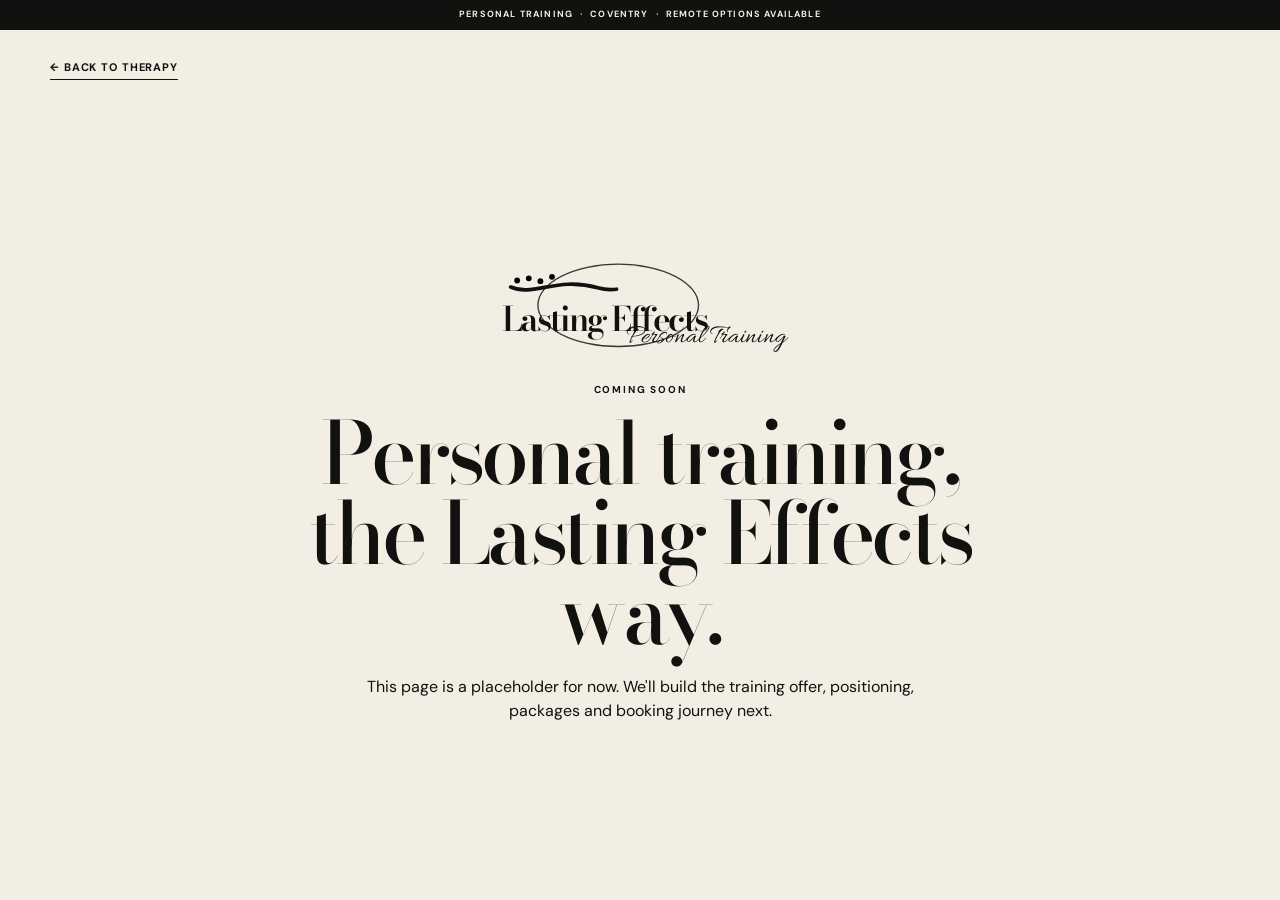
==== personal-training.html @ 74ed8ec4 "Add files via upload" ====
<!doctype html>
<html lang="en">
<head>
  <meta charset="utf-8">
  <meta name="viewport" content="width=device-width, initial-scale=1">
  <title>Lasting Effects Personal Training</title>
  <link rel="preconnect" href="https://fonts.googleapis.com">
  <link rel="preconnect" href="https://fonts.gstatic.com" crossorigin>
  <link href="https://fonts.googleapis.com/css2?family=Allura&family=Bodoni+Moda:opsz,wght@6..96,400;6..96,500;6..96,600;6..96,700&family=DM+Sans:wght@400;500;600;700&display=swap" rel="stylesheet">
  <link rel="stylesheet" href="styles.css">
</head>
<body class="pt-page">
  <div class="utility-bar">PERSONAL TRAINING <b>·</b> COVENTRY <b>·</b> REMOTE OPTIONS AVAILABLE</div>
  <header class="pt-nav section-shell">
    <a href="index.html" class="simple-link">← Back to Therapy</a>
  </header>

  <main class="pt-placeholder">
    <div class="pt-logo-wrap">
      <div class="logo logo-dark pt-logo">
        <span class="signature-circle" aria-hidden="true"></span>
        <svg class="signature-graphic" viewBox="0 0 160 50" aria-hidden="true">
          <circle cx="17" cy="15" r="4"/><circle cx="33" cy="12" r="4"/><circle cx="49" cy="16" r="4"/><circle cx="65" cy="10" r="4"/>
          <path d="M8 24 C40 38, 71 9, 128 25 C138 28, 147 28, 154 27" fill="none" stroke="currentColor" stroke-width="5" stroke-linecap="round"/>
        </svg>
        <span class="logo-main">Lasting Effects</span>
        <span class="logo-script">Personal Training</span>
      </div>
      <p class="kicker">COMING SOON</p>
      <h1>Personal training,<br>the Lasting Effects way.</h1>
      <p>This page is a placeholder for now. We'll build the training offer, positioning, packages and booking journey next.</p>
    </div>
  </main>
</body>
</html>
---- styles.css ----
:root{--cream:#f3eee4;--sage:#98afa2;--sage2:#728a7c;--ink:#11110f;--line:rgba(17,17,15,.18);--max:1180px}
*{box-sizing:border-box}html{scroll-behavior:smooth}body{margin:0;background:var(--cream);color:var(--ink);font-family:"DM Sans",Arial,sans-serif;line-height:1.5}a{color:inherit;text-decoration:none}button{font:inherit}.section-shell{width:min(var(--max),calc(100% - 44px));margin:auto}.kicker{margin:0 0 12px;font-size:10px;letter-spacing:.18em;font-weight:700}.cream-text{color:var(--cream)}h1,h2,h3{font-family:"Bodoni Moda",Georgia,serif;font-weight:500;letter-spacing:-.045em}.simple-link{display:inline-flex;gap:10px;align-items:center;font-size:11px;font-weight:700;letter-spacing:.08em;text-transform:uppercase;border-bottom:1px solid currentColor;padding-bottom:3px}.btn{display:inline-flex;align-items:center;justify-content:center;min-height:44px;padding:0 20px;font-size:10px;font-weight:700;letter-spacing:.08em;text-transform:uppercase}.btn-dark{background:var(--ink);color:var(--cream)}
.utility-bar{min-height:30px;background:var(--ink);color:var(--cream);display:flex;align-items:center;justify-content:center;gap:7px;padding:7px 16px;text-align:center;font-size:9px;font-weight:700;letter-spacing:.13em}
.nav-wrap{position:sticky;top:0;z-index:40;transition:.25s}.site-nav{width:min(var(--max),calc(100% - 44px));min-height:82px;margin:auto;background:var(--cream);display:grid;grid-template-columns:220px 1fr auto;align-items:center;gap:24px;transition:.25s}.nav-wrap.scrolled{padding:8px 0}.nav-wrap.scrolled .site-nav{width:min(970px,calc(100% - 22px));min-height:62px;padding:0 16px;border-radius:12px;box-shadow:0 12px 34px rgba(0,0,0,.12)}.desktop-links{display:flex;justify-content:center;gap:19px;font-size:10px}.desktop-links a{white-space:nowrap}.nav-cta{background:var(--ink);color:var(--cream);padding:10px 16px;font-size:9px;font-weight:700;letter-spacing:.12em;text-transform:uppercase}.menu-btn,.mobile-nav{display:none}
.logo{position:relative;width:205px;height:68px;display:block;color:var(--ink);isolation:isolate}.signature-circle{position:absolute;left:26px;top:1px;width:120px;height:62px;border:1.3px solid currentColor;border-radius:50%;z-index:-1;opacity:.82}.signature-graphic{position:absolute;left:2px;top:4px;width:86px;height:30px}.logo-main{position:absolute;left:0;top:24px;white-space:nowrap;font-family:"Bodoni Moda",Georgia,serif;font-size:25px;font-weight:600;letter-spacing:-.06em}.logo-script{position:absolute;left:118px;top:45px;white-space:nowrap;font-family:"Amsterdam Four","Allura",cursive;font-size:23px;line-height:1}.logo-light{color:var(--cream)}
.hero{display:grid;grid-template-columns:.84fr 1.16fr;min-height:500px}.hero-copy{display:flex;flex-direction:column;justify-content:center;padding:50px 48px 50px 0}.hero h1{font-size:clamp(58px,6.3vw,94px);line-height:.86;margin:0}.hero h1 em{font-family:"Amsterdam Four","Allura",cursive;font-weight:400;letter-spacing:0;color:var(--sage2)}.lede{max-width:420px;margin:24px 0 0;font-size:15px}.hero-actions{display:flex;gap:22px;align-items:center;flex-wrap:wrap;margin-top:30px}.ombre-photo{background-repeat:no-repeat;background-size:cover;position:relative}.hero-photo{background-image:linear-gradient(90deg,var(--cream) 0%,rgba(243,238,228,.9) 8%,rgba(243,238,228,.25) 28%,rgba(243,238,228,0) 48%),url("megan-clinic.jpg");background-position:center 18%}
.sorting-section{background:var(--sage);padding:54px 0}.sorting-layout{display:grid;grid-template-columns:.72fr 1.28fr;gap:54px}.sorting-intro h2{font-size:52px;line-height:.94;margin:0}.sorting-help{max-width:330px;margin:22px 0 0;font-size:14px}.sorting-grid{display:grid;grid-template-columns:1fr 1fr;border:1px solid var(--ink)}.sorting-card{background:var(--cream);min-height:185px;padding:22px;display:grid;grid-template-columns:1fr auto;grid-template-rows:auto 1fr auto;border-right:1px solid var(--ink);border-bottom:1px solid var(--ink)}.sorting-card:nth-child(2n){border-right:0}.sorting-card:nth-child(n+3){border-bottom:0}.sorting-card:hover{background:#fff9ef}.sort-num{font-size:9px;color:#6c6d66}.sorting-card h3{grid-column:1/-1;margin:18px 0 10px;font-size:26px;line-height:1}.sorting-card p{margin:0;font-size:8px;font-weight:700;letter-spacing:.1em;text-transform:uppercase}.sort-arrow{align-self:end}
.approach-section{padding:72px 0}.approach-layout{display:grid;grid-template-columns:1fr 1fr;gap:70px;align-items:center}.approach-mark{position:relative;min-height:280px;display:grid;place-items:center}.approach-circle{position:absolute;width:278px;height:278px;border:2px solid var(--sage);border-radius:50%}.approach-mark>div{position:relative;background:var(--cream);padding:12px 6px;text-align:center}.approach-mark h2{font-size:47px;line-height:.95;margin:0}.approach-lede{margin:0;max-width:560px;font-family:"Bodoni Moda",Georgia,serif;font-size:28px;line-height:1.18}.approach-underline{width:255px;color:var(--sage2);margin:8px 0 15px}.approach-points{display:flex;gap:12px 22px;flex-wrap:wrap;font-size:12px}.approach-points span:before{content:"•";margin-right:8px;color:var(--sage2)}
.treatments-section{padding:68px 0;background:#f8f4ec}.treatments-main{display:grid;grid-template-columns:1fr 1fr;gap:55px}.offer-photo{min-height:490px;background-image:linear-gradient(90deg,rgba(248,244,236,0) 55%,rgba(248,244,236,.35) 72%,rgba(248,244,236,.92) 94%,#f8f4ec 100%),url("clinic.jpg");background-position:center}.offer-list h2{font-size:50px;line-height:1;margin:0 0 25px}.accordion{border-top:1px solid var(--ink)}.acc-item{border-bottom:1px solid var(--line)}.acc-item button{width:100%;border:0;background:none;padding:12px 0;display:flex;justify-content:space-between;cursor:pointer;font-size:10px;font-weight:700;letter-spacing:.07em;text-transform:uppercase}.acc-panel{display:none;padding:0 24px 13px 0;color:#565850;font-size:13px}.acc-panel p{margin:0}.acc-item.open .acc-panel{display:block}.acc-item.open button span{transform:rotate(45deg)}.treatment-help{display:flex;align-items:baseline;gap:20px;flex-wrap:wrap;margin-top:26px;padding-top:23px;border-top:1px solid var(--line)}.treatment-help h3{font-size:29px;margin:0}.treatment-help p{font-size:13px;margin:0}.whatsapp-link{margin-left:auto;display:flex;align-items:center;gap:8px;font-size:10px;font-weight:700;letter-spacing:.08em;text-transform:uppercase}.wa-icon{width:22px;height:22px;border:1px solid var(--ink);border-radius:50%;display:grid;place-items:center}
.about-section{padding:68px 0}.about-layout{display:grid;grid-template-columns:.76fr 1.24fr .72fr;gap:38px;align-items:center}.about-copy h2{font-size:54px;line-height:.95;margin:0 0 17px}.about-copy p{max-width:290px;font-size:13px}.about-photo-wrap{position:relative;min-height:430px;display:flex;justify-content:center;align-items:flex-end}.about-photo{width:64%;height:410px;background:url("megan-about.jpg") center/cover no-repeat}.script-note{position:absolute;font-family:"Amsterdam Four","Allura",cursive;font-size:26px;line-height:1}.note-a{left:2%;top:17%}.note-b{left:0;top:53%}.note-c{right:0;top:25%}.note-d{right:-3%;bottom:11%;text-align:center}.credentials{display:grid;gap:25px}.credentials div{padding-bottom:16px;border-bottom:1px solid var(--line)}.credentials strong{display:block;font-size:10px;letter-spacing:.08em;text-transform:uppercase}.credentials span{display:block;margin-top:4px;font-family:"Bodoni Moda",Georgia,serif;font-size:16px}
.reviews-section{background:var(--ink);color:var(--cream);padding:68px 0}.reviews-head{display:flex;justify-content:space-between;align-items:flex-end;gap:30px;margin-bottom:36px}.reviews-head h2{font-size:54px;line-height:.94;margin:0}.review-arrows{display:flex;gap:10px}.review-arrows button{width:45px;height:45px;border:1px solid rgba(243,238,228,.45);background:none;color:var(--cream);cursor:pointer}.review-arrows button:hover{background:var(--cream);color:var(--ink)}.review-window{overflow:hidden}.review-track{display:flex;transition:transform .35s}.review-track blockquote{flex:0 0 33.333%;margin:0;padding:0 38px 0 0;min-height:150px;border-right:1px solid rgba(243,238,228,.2)}.review-track blockquote+blockquote{padding-left:38px}.stars{font-size:10px;letter-spacing:.16em;margin-bottom:18px}.review-track p{margin:0;font-family:"Bodoni Moda",Georgia,serif;font-size:22px;line-height:1.27}
.booking-section{background:var(--sage);padding:62px 0}.booking-layout{display:grid;grid-template-columns:.85fr 1.15fr;gap:68px;align-items:center}.booking-copy h2{font-size:51px;line-height:.95;margin:0 0 15px}.booking-copy>p:last-child{max-width:410px;font-size:14px}.booking-options{display:grid;gap:12px}.booking-primary,.booking-secondary{display:flex;align-items:center;justify-content:space-between;padding:17px 19px;border:1px solid var(--ink);font-size:10px;font-weight:700;letter-spacing:.08em}.booking-primary{background:var(--ink);color:var(--cream)}.booking-secondary small{margin-left:auto;margin-right:12px;font-size:10px;font-weight:500;letter-spacing:0}.booking-question{display:flex;gap:8px;align-items:center;flex-wrap:wrap;padding-top:6px;font-size:12px}.booking-question a{text-decoration:underline;text-underline-offset:3px}
.trusted-section{padding:43px 0 52px;background:#f8f4ec}.trusted-logos{display:grid;grid-template-columns:repeat(5,1fr);gap:14px;margin-top:18px}.trusted-logos div{height:82px;border:1px solid var(--line);display:grid;place-items:center;text-align:center;color:#777970;font-size:9px;font-weight:700;letter-spacing:.12em}
.site-footer{background:var(--ink);color:var(--cream);padding:37px 0}.footer-grid{display:grid;grid-template-columns:1.25fr repeat(3,1fr);gap:38px}.footer-grid>div{display:grid;gap:5px}.footer-grid a,.footer-grid span{font-size:11px;color:#dedad0}.footer-label{margin:0 0 5px!important;color:var(--cream)!important;font-size:8px!important;font-weight:700;letter-spacing:.16em}
.pt-nav{padding:24px 0}.pt-placeholder{min-height:calc(100vh - 110px);display:grid;place-items:center;padding:50px 22px}.pt-logo-wrap{max-width:760px;text-align:center}.pt-logo{margin:0 auto 40px;transform:scale(1.35)}.pt-logo-wrap h1{font-size:clamp(48px,7vw,86px);line-height:.93;margin:16px 0 22px}.pt-logo-wrap>p:last-child{max-width:590px;margin:auto}.pt-logo .logo-script{left:92px;top:46px;font-size:20px}
@media(max-width:980px){.desktop-links{display:none}.site-nav{grid-template-columns:1fr auto auto}.menu-btn{display:grid;gap:6px;border:0;background:none;padding:10px;cursor:pointer}.menu-btn span{width:22px;height:1px;background:var(--ink)}.mobile-nav.open{display:grid;background:var(--cream);padding:18px 24px 25px;gap:14px;border-top:1px solid var(--line);box-shadow:0 12px 25px rgba(0,0,0,.08)}.mobile-nav a{font-size:13px}.hero{grid-template-columns:1fr}.hero-photo{order:-1;min-height:380px;background-image:linear-gradient(0deg,var(--cream) 0%,rgba(243,238,228,.86) 8%,rgba(243,238,228,0) 30%),url("megan-clinic.jpg")}.hero-copy{padding:38px 0 44px}.sorting-layout{grid-template-columns:1fr;gap:30px}.approach-layout{grid-template-columns:.8fr 1.2fr;gap:34px}.treatments-main{gap:28px}.about-layout{grid-template-columns:.8fr 1.2fr}.credentials{grid-column:1/-1;grid-template-columns:repeat(3,1fr)}.review-track blockquote{flex-basis:50%}.booking-layout{gap:34px}.footer-grid{grid-template-columns:1.2fr 1fr 1fr}.footer-grid>div:last-child{grid-column:2}}
@media(max-width:680px){.section-shell,.site-nav{width:calc(100% - 28px)}.utility-bar{font-size:7px;line-height:1.35;min-height:34px}.nav-wrap.scrolled{padding:6px 0}.nav-wrap.scrolled .site-nav{width:calc(100% - 16px);border-radius:8px}.site-nav{min-height:68px;grid-template-columns:1fr auto}.nav-cta{display:none}.logo{width:175px;height:58px}.signature-circle{left:20px;width:102px;height:52px}.signature-graphic{width:74px}.logo-main{top:21px;font-size:21px}.logo-script{left:100px;top:39px;font-size:20px}.hero-photo{min-height:300px}.hero h1{font-size:54px}.lede{font-size:13px}.hero-actions{align-items:flex-start;flex-direction:column}.hero-actions .btn{width:100%}.sorting-section{padding:40px 0}.sorting-intro h2{font-size:42px}.sorting-grid{grid-template-columns:1fr 1fr}.sorting-card{min-height:165px;padding:16px}.sorting-card h3{font-size:21px}.approach-section{padding:50px 0}.approach-layout{grid-template-columns:1fr;gap:26px}.approach-mark{min-height:240px}.approach-circle{width:240px;height:240px}.approach-mark h2{font-size:39px}.approach-lede{font-size:23px}.treatments-section{padding:50px 0}.treatments-main{grid-template-columns:1fr}.offer-photo{min-height:310px;background-image:linear-gradient(0deg,#f8f4ec 0%,rgba(248,244,236,.88) 7%,rgba(248,244,236,0) 30%),url("clinic.jpg")}.offer-list h2{font-size:42px}.treatment-help{display:block}.treatment-help p{margin:8px 0 15px}.whatsapp-link{margin:0}.about-section{padding:50px 0}.about-layout{grid-template-columns:1fr}.about-copy h2{font-size:45px}.about-photo-wrap{min-height:375px}.about-photo{height:355px;width:60%;min-width:210px}.script-note{font-size:22px}.credentials{grid-column:auto;grid-template-columns:1fr;gap:14px}.reviews-section{padding:50px 0}.reviews-head h2{font-size:42px}.review-track blockquote{flex-basis:100%;padding-right:0;border-right:0}.review-track blockquote+blockquote{padding-left:0}.booking-section{padding:48px 0}.booking-layout{grid-template-columns:1fr;gap:25px}.booking-copy h2{font-size:42px}.booking-secondary{display:grid;grid-template-columns:1fr auto}.booking-secondary small{grid-column:1/-1;margin:4px 0 0}.trusted-logos{grid-template-columns:1fr 1fr}.trusted-logos div:last-child{grid-column:1/-1}.footer-grid{grid-template-columns:1fr 1fr;gap:26px}.footer-grid>.logo{grid-column:1/-1}.footer-grid>div:last-child{grid-column:auto}}
@media(prefers-reduced-motion:reduce){html{scroll-behavior:auto}.site-nav,.nav-wrap,.review-track{transition:none}}
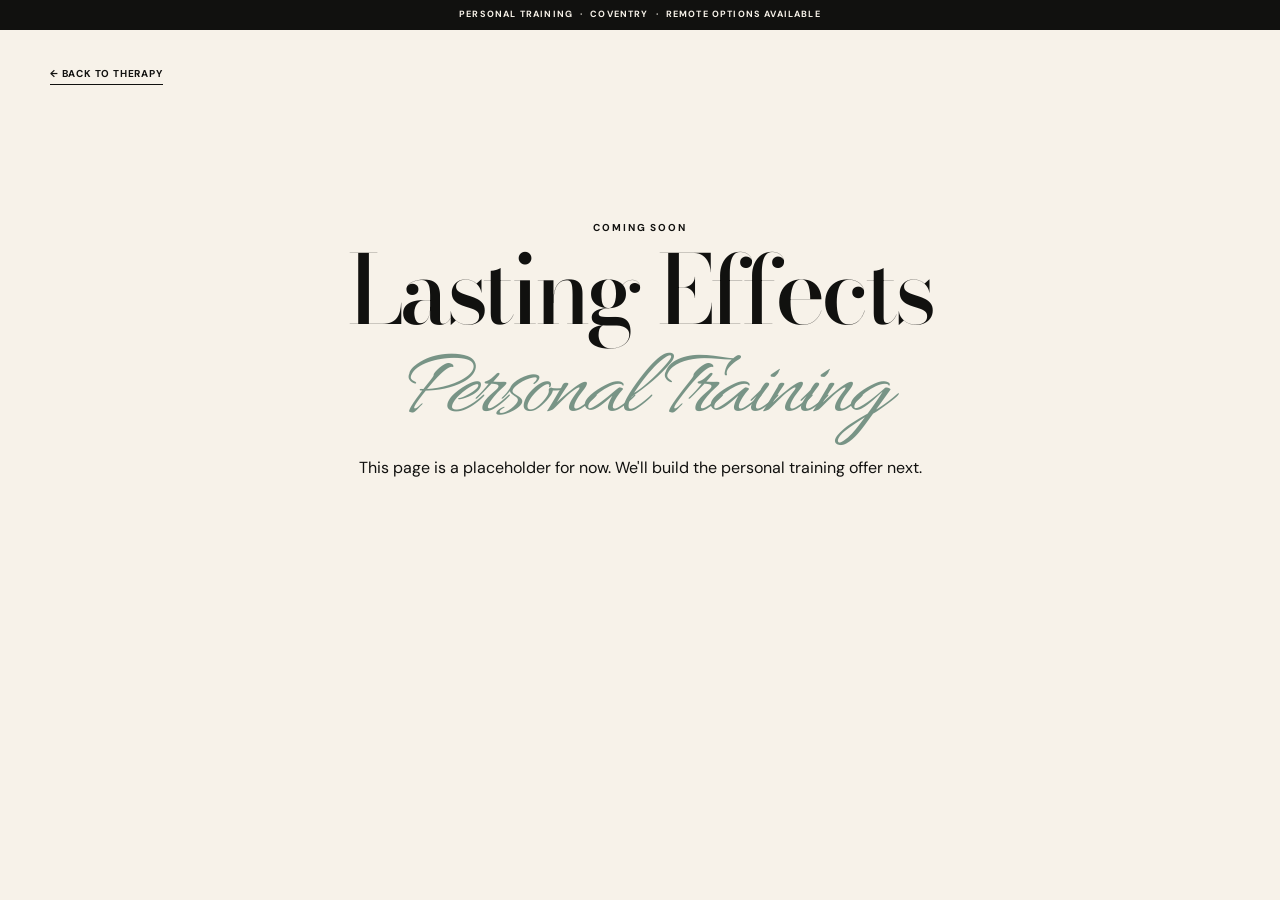
==== commit 009c9f10: "Add files via upload" ====
--- a/personal-training.html
+++ b/personal-training.html
@@ -1,35 +1,17 @@
 <!doctype html>
 <html lang="en">
 <head>
-  <meta charset="utf-8">
-  <meta name="viewport" content="width=device-width, initial-scale=1">
+  <meta charset="utf-8"><meta name="viewport" content="width=device-width, initial-scale=1">
   <title>Lasting Effects Personal Training</title>
-  <link rel="preconnect" href="https://fonts.googleapis.com">
-  <link rel="preconnect" href="https://fonts.gstatic.com" crossorigin>
+  <link rel="preconnect" href="https://fonts.googleapis.com"><link rel="preconnect" href="https://fonts.gstatic.com" crossorigin>
   <link href="https://fonts.googleapis.com/css2?family=Allura&family=Bodoni+Moda:opsz,wght@6..96,400;6..96,500;6..96,600;6..96,700&family=DM+Sans:wght@400;500;600;700&display=swap" rel="stylesheet">
   <link rel="stylesheet" href="styles.css">
 </head>
-<body class="pt-page">
+<body>
   <div class="utility-bar">PERSONAL TRAINING <b>·</b> COVENTRY <b>·</b> REMOTE OPTIONS AVAILABLE</div>
-  <header class="pt-nav section-shell">
+  <main class="pt-placeholder section-shell">
     <a href="index.html" class="simple-link">← Back to Therapy</a>
-  </header>
-
-  <main class="pt-placeholder">
-    <div class="pt-logo-wrap">
-      <div class="logo logo-dark pt-logo">
-        <span class="signature-circle" aria-hidden="true"></span>
-        <svg class="signature-graphic" viewBox="0 0 160 50" aria-hidden="true">
-          <circle cx="17" cy="15" r="4"/><circle cx="33" cy="12" r="4"/><circle cx="49" cy="16" r="4"/><circle cx="65" cy="10" r="4"/>
-          <path d="M8 24 C40 38, 71 9, 128 25 C138 28, 147 28, 154 27" fill="none" stroke="currentColor" stroke-width="5" stroke-linecap="round"/>
-        </svg>
-        <span class="logo-main">Lasting Effects</span>
-        <span class="logo-script">Personal Training</span>
-      </div>
-      <p class="kicker">COMING SOON</p>
-      <h1>Personal training,<br>the Lasting Effects way.</h1>
-      <p>This page is a placeholder for now. We'll build the training offer, positioning, packages and booking journey next.</p>
-    </div>
+    <div class="pt-content"><p class="kicker">COMING SOON</p><h1>Lasting Effects<br><em>Personal Training</em></h1><p>This page is a placeholder for now. We'll build the personal training offer next.</p></div>
   </main>
 </body>
 </html>
--- a/styles.css
+++ b/styles.css
@@ -1,19 +1,20 @@
-
-:root{--cream:#f3eee4;--sage:#98afa2;--sage2:#728a7c;--ink:#11110f;--line:rgba(17,17,15,.18);--max:1180px}
-*{box-sizing:border-box}html{scroll-behavior:smooth}body{margin:0;background:var(--cream);color:var(--ink);font-family:"DM Sans",Arial,sans-serif;line-height:1.5}a{color:inherit;text-decoration:none}button{font:inherit}.section-shell{width:min(var(--max),calc(100% - 44px));margin:auto}.kicker{margin:0 0 12px;font-size:10px;letter-spacing:.18em;font-weight:700}.cream-text{color:var(--cream)}h1,h2,h3{font-family:"Bodoni Moda",Georgia,serif;font-weight:500;letter-spacing:-.045em}.simple-link{display:inline-flex;gap:10px;align-items:center;font-size:11px;font-weight:700;letter-spacing:.08em;text-transform:uppercase;border-bottom:1px solid currentColor;padding-bottom:3px}.btn{display:inline-flex;align-items:center;justify-content:center;min-height:44px;padding:0 20px;font-size:10px;font-weight:700;letter-spacing:.08em;text-transform:uppercase}.btn-dark{background:var(--ink);color:var(--cream)}
+:root{
+  --cream:#F7F2E9;--sage:#9BB6A8;--sage-deep:#789486;--ink:#11110F;--line:rgba(17,17,15,.19);--max:1180px;
+}
+*{box-sizing:border-box}html{scroll-behavior:smooth}body{margin:0;background:var(--cream);color:var(--ink);font-family:"DM Sans",Arial,sans-serif;line-height:1.5}a{color:inherit;text-decoration:none}button{font:inherit}.section-shell{width:min(var(--max),calc(100% - 48px));margin-inline:auto}.kicker{margin:0 0 12px;font-size:10px;letter-spacing:.19em;font-weight:700}.cream-text{color:var(--cream)}h1,h2,h3{font-family:"Bodoni Moda",Georgia,serif;font-weight:500;letter-spacing:-.045em}.simple-link{display:inline-flex;gap:10px;align-items:center;font-size:10px;font-weight:700;letter-spacing:.08em;text-transform:uppercase;border-bottom:1px solid currentColor;padding-bottom:3px}.btn{display:inline-flex;align-items:center;justify-content:center;min-height:44px;padding:0 20px;font-size:10px;font-weight:700;letter-spacing:.08em;text-transform:uppercase}.btn-dark{background:var(--ink);color:var(--cream)}
 .utility-bar{min-height:30px;background:var(--ink);color:var(--cream);display:flex;align-items:center;justify-content:center;gap:7px;padding:7px 16px;text-align:center;font-size:9px;font-weight:700;letter-spacing:.13em}
-.nav-wrap{position:sticky;top:0;z-index:40;transition:.25s}.site-nav{width:min(var(--max),calc(100% - 44px));min-height:82px;margin:auto;background:var(--cream);display:grid;grid-template-columns:220px 1fr auto;align-items:center;gap:24px;transition:.25s}.nav-wrap.scrolled{padding:8px 0}.nav-wrap.scrolled .site-nav{width:min(970px,calc(100% - 22px));min-height:62px;padding:0 16px;border-radius:12px;box-shadow:0 12px 34px rgba(0,0,0,.12)}.desktop-links{display:flex;justify-content:center;gap:19px;font-size:10px}.desktop-links a{white-space:nowrap}.nav-cta{background:var(--ink);color:var(--cream);padding:10px 16px;font-size:9px;font-weight:700;letter-spacing:.12em;text-transform:uppercase}.menu-btn,.mobile-nav{display:none}
-.logo{position:relative;width:205px;height:68px;display:block;color:var(--ink);isolation:isolate}.signature-circle{position:absolute;left:26px;top:1px;width:120px;height:62px;border:1.3px solid currentColor;border-radius:50%;z-index:-1;opacity:.82}.signature-graphic{position:absolute;left:2px;top:4px;width:86px;height:30px}.logo-main{position:absolute;left:0;top:24px;white-space:nowrap;font-family:"Bodoni Moda",Georgia,serif;font-size:25px;font-weight:600;letter-spacing:-.06em}.logo-script{position:absolute;left:118px;top:45px;white-space:nowrap;font-family:"Amsterdam Four","Allura",cursive;font-size:23px;line-height:1}.logo-light{color:var(--cream)}
-.hero{display:grid;grid-template-columns:.84fr 1.16fr;min-height:500px}.hero-copy{display:flex;flex-direction:column;justify-content:center;padding:50px 48px 50px 0}.hero h1{font-size:clamp(58px,6.3vw,94px);line-height:.86;margin:0}.hero h1 em{font-family:"Amsterdam Four","Allura",cursive;font-weight:400;letter-spacing:0;color:var(--sage2)}.lede{max-width:420px;margin:24px 0 0;font-size:15px}.hero-actions{display:flex;gap:22px;align-items:center;flex-wrap:wrap;margin-top:30px}.ombre-photo{background-repeat:no-repeat;background-size:cover;position:relative}.hero-photo{background-image:linear-gradient(90deg,var(--cream) 0%,rgba(243,238,228,.9) 8%,rgba(243,238,228,.25) 28%,rgba(243,238,228,0) 48%),url("megan-clinic.jpg");background-position:center 18%}
-.sorting-section{background:var(--sage);padding:54px 0}.sorting-layout{display:grid;grid-template-columns:.72fr 1.28fr;gap:54px}.sorting-intro h2{font-size:52px;line-height:.94;margin:0}.sorting-help{max-width:330px;margin:22px 0 0;font-size:14px}.sorting-grid{display:grid;grid-template-columns:1fr 1fr;border:1px solid var(--ink)}.sorting-card{background:var(--cream);min-height:185px;padding:22px;display:grid;grid-template-columns:1fr auto;grid-template-rows:auto 1fr auto;border-right:1px solid var(--ink);border-bottom:1px solid var(--ink)}.sorting-card:nth-child(2n){border-right:0}.sorting-card:nth-child(n+3){border-bottom:0}.sorting-card:hover{background:#fff9ef}.sort-num{font-size:9px;color:#6c6d66}.sorting-card h3{grid-column:1/-1;margin:18px 0 10px;font-size:26px;line-height:1}.sorting-card p{margin:0;font-size:8px;font-weight:700;letter-spacing:.1em;text-transform:uppercase}.sort-arrow{align-self:end}
-.approach-section{padding:72px 0}.approach-layout{display:grid;grid-template-columns:1fr 1fr;gap:70px;align-items:center}.approach-mark{position:relative;min-height:280px;display:grid;place-items:center}.approach-circle{position:absolute;width:278px;height:278px;border:2px solid var(--sage);border-radius:50%}.approach-mark>div{position:relative;background:var(--cream);padding:12px 6px;text-align:center}.approach-mark h2{font-size:47px;line-height:.95;margin:0}.approach-lede{margin:0;max-width:560px;font-family:"Bodoni Moda",Georgia,serif;font-size:28px;line-height:1.18}.approach-underline{width:255px;color:var(--sage2);margin:8px 0 15px}.approach-points{display:flex;gap:12px 22px;flex-wrap:wrap;font-size:12px}.approach-points span:before{content:"•";margin-right:8px;color:var(--sage2)}
-.treatments-section{padding:68px 0;background:#f8f4ec}.treatments-main{display:grid;grid-template-columns:1fr 1fr;gap:55px}.offer-photo{min-height:490px;background-image:linear-gradient(90deg,rgba(248,244,236,0) 55%,rgba(248,244,236,.35) 72%,rgba(248,244,236,.92) 94%,#f8f4ec 100%),url("clinic.jpg");background-position:center}.offer-list h2{font-size:50px;line-height:1;margin:0 0 25px}.accordion{border-top:1px solid var(--ink)}.acc-item{border-bottom:1px solid var(--line)}.acc-item button{width:100%;border:0;background:none;padding:12px 0;display:flex;justify-content:space-between;cursor:pointer;font-size:10px;font-weight:700;letter-spacing:.07em;text-transform:uppercase}.acc-panel{display:none;padding:0 24px 13px 0;color:#565850;font-size:13px}.acc-panel p{margin:0}.acc-item.open .acc-panel{display:block}.acc-item.open button span{transform:rotate(45deg)}.treatment-help{display:flex;align-items:baseline;gap:20px;flex-wrap:wrap;margin-top:26px;padding-top:23px;border-top:1px solid var(--line)}.treatment-help h3{font-size:29px;margin:0}.treatment-help p{font-size:13px;margin:0}.whatsapp-link{margin-left:auto;display:flex;align-items:center;gap:8px;font-size:10px;font-weight:700;letter-spacing:.08em;text-transform:uppercase}.wa-icon{width:22px;height:22px;border:1px solid var(--ink);border-radius:50%;display:grid;place-items:center}
-.about-section{padding:68px 0}.about-layout{display:grid;grid-template-columns:.76fr 1.24fr .72fr;gap:38px;align-items:center}.about-copy h2{font-size:54px;line-height:.95;margin:0 0 17px}.about-copy p{max-width:290px;font-size:13px}.about-photo-wrap{position:relative;min-height:430px;display:flex;justify-content:center;align-items:flex-end}.about-photo{width:64%;height:410px;background:url("megan-about.jpg") center/cover no-repeat}.script-note{position:absolute;font-family:"Amsterdam Four","Allura",cursive;font-size:26px;line-height:1}.note-a{left:2%;top:17%}.note-b{left:0;top:53%}.note-c{right:0;top:25%}.note-d{right:-3%;bottom:11%;text-align:center}.credentials{display:grid;gap:25px}.credentials div{padding-bottom:16px;border-bottom:1px solid var(--line)}.credentials strong{display:block;font-size:10px;letter-spacing:.08em;text-transform:uppercase}.credentials span{display:block;margin-top:4px;font-family:"Bodoni Moda",Georgia,serif;font-size:16px}
-.reviews-section{background:var(--ink);color:var(--cream);padding:68px 0}.reviews-head{display:flex;justify-content:space-between;align-items:flex-end;gap:30px;margin-bottom:36px}.reviews-head h2{font-size:54px;line-height:.94;margin:0}.review-arrows{display:flex;gap:10px}.review-arrows button{width:45px;height:45px;border:1px solid rgba(243,238,228,.45);background:none;color:var(--cream);cursor:pointer}.review-arrows button:hover{background:var(--cream);color:var(--ink)}.review-window{overflow:hidden}.review-track{display:flex;transition:transform .35s}.review-track blockquote{flex:0 0 33.333%;margin:0;padding:0 38px 0 0;min-height:150px;border-right:1px solid rgba(243,238,228,.2)}.review-track blockquote+blockquote{padding-left:38px}.stars{font-size:10px;letter-spacing:.16em;margin-bottom:18px}.review-track p{margin:0;font-family:"Bodoni Moda",Georgia,serif;font-size:22px;line-height:1.27}
-.booking-section{background:var(--sage);padding:62px 0}.booking-layout{display:grid;grid-template-columns:.85fr 1.15fr;gap:68px;align-items:center}.booking-copy h2{font-size:51px;line-height:.95;margin:0 0 15px}.booking-copy>p:last-child{max-width:410px;font-size:14px}.booking-options{display:grid;gap:12px}.booking-primary,.booking-secondary{display:flex;align-items:center;justify-content:space-between;padding:17px 19px;border:1px solid var(--ink);font-size:10px;font-weight:700;letter-spacing:.08em}.booking-primary{background:var(--ink);color:var(--cream)}.booking-secondary small{margin-left:auto;margin-right:12px;font-size:10px;font-weight:500;letter-spacing:0}.booking-question{display:flex;gap:8px;align-items:center;flex-wrap:wrap;padding-top:6px;font-size:12px}.booking-question a{text-decoration:underline;text-underline-offset:3px}
-.trusted-section{padding:43px 0 52px;background:#f8f4ec}.trusted-logos{display:grid;grid-template-columns:repeat(5,1fr);gap:14px;margin-top:18px}.trusted-logos div{height:82px;border:1px solid var(--line);display:grid;place-items:center;text-align:center;color:#777970;font-size:9px;font-weight:700;letter-spacing:.12em}
-.site-footer{background:var(--ink);color:var(--cream);padding:37px 0}.footer-grid{display:grid;grid-template-columns:1.25fr repeat(3,1fr);gap:38px}.footer-grid>div{display:grid;gap:5px}.footer-grid a,.footer-grid span{font-size:11px;color:#dedad0}.footer-label{margin:0 0 5px!important;color:var(--cream)!important;font-size:8px!important;font-weight:700;letter-spacing:.16em}
-.pt-nav{padding:24px 0}.pt-placeholder{min-height:calc(100vh - 110px);display:grid;place-items:center;padding:50px 22px}.pt-logo-wrap{max-width:760px;text-align:center}.pt-logo{margin:0 auto 40px;transform:scale(1.35)}.pt-logo-wrap h1{font-size:clamp(48px,7vw,86px);line-height:.93;margin:16px 0 22px}.pt-logo-wrap>p:last-child{max-width:590px;margin:auto}.pt-logo .logo-script{left:92px;top:46px;font-size:20px}
-@media(max-width:980px){.desktop-links{display:none}.site-nav{grid-template-columns:1fr auto auto}.menu-btn{display:grid;gap:6px;border:0;background:none;padding:10px;cursor:pointer}.menu-btn span{width:22px;height:1px;background:var(--ink)}.mobile-nav.open{display:grid;background:var(--cream);padding:18px 24px 25px;gap:14px;border-top:1px solid var(--line);box-shadow:0 12px 25px rgba(0,0,0,.08)}.mobile-nav a{font-size:13px}.hero{grid-template-columns:1fr}.hero-photo{order:-1;min-height:380px;background-image:linear-gradient(0deg,var(--cream) 0%,rgba(243,238,228,.86) 8%,rgba(243,238,228,0) 30%),url("megan-clinic.jpg")}.hero-copy{padding:38px 0 44px}.sorting-layout{grid-template-columns:1fr;gap:30px}.approach-layout{grid-template-columns:.8fr 1.2fr;gap:34px}.treatments-main{gap:28px}.about-layout{grid-template-columns:.8fr 1.2fr}.credentials{grid-column:1/-1;grid-template-columns:repeat(3,1fr)}.review-track blockquote{flex-basis:50%}.booking-layout{gap:34px}.footer-grid{grid-template-columns:1.2fr 1fr 1fr}.footer-grid>div:last-child{grid-column:2}}
-@media(max-width:680px){.section-shell,.site-nav{width:calc(100% - 28px)}.utility-bar{font-size:7px;line-height:1.35;min-height:34px}.nav-wrap.scrolled{padding:6px 0}.nav-wrap.scrolled .site-nav{width:calc(100% - 16px);border-radius:8px}.site-nav{min-height:68px;grid-template-columns:1fr auto}.nav-cta{display:none}.logo{width:175px;height:58px}.signature-circle{left:20px;width:102px;height:52px}.signature-graphic{width:74px}.logo-main{top:21px;font-size:21px}.logo-script{left:100px;top:39px;font-size:20px}.hero-photo{min-height:300px}.hero h1{font-size:54px}.lede{font-size:13px}.hero-actions{align-items:flex-start;flex-direction:column}.hero-actions .btn{width:100%}.sorting-section{padding:40px 0}.sorting-intro h2{font-size:42px}.sorting-grid{grid-template-columns:1fr 1fr}.sorting-card{min-height:165px;padding:16px}.sorting-card h3{font-size:21px}.approach-section{padding:50px 0}.approach-layout{grid-template-columns:1fr;gap:26px}.approach-mark{min-height:240px}.approach-circle{width:240px;height:240px}.approach-mark h2{font-size:39px}.approach-lede{font-size:23px}.treatments-section{padding:50px 0}.treatments-main{grid-template-columns:1fr}.offer-photo{min-height:310px;background-image:linear-gradient(0deg,#f8f4ec 0%,rgba(248,244,236,.88) 7%,rgba(248,244,236,0) 30%),url("clinic.jpg")}.offer-list h2{font-size:42px}.treatment-help{display:block}.treatment-help p{margin:8px 0 15px}.whatsapp-link{margin:0}.about-section{padding:50px 0}.about-layout{grid-template-columns:1fr}.about-copy h2{font-size:45px}.about-photo-wrap{min-height:375px}.about-photo{height:355px;width:60%;min-width:210px}.script-note{font-size:22px}.credentials{grid-column:auto;grid-template-columns:1fr;gap:14px}.reviews-section{padding:50px 0}.reviews-head h2{font-size:42px}.review-track blockquote{flex-basis:100%;padding-right:0;border-right:0}.review-track blockquote+blockquote{padding-left:0}.booking-section{padding:48px 0}.booking-layout{grid-template-columns:1fr;gap:25px}.booking-copy h2{font-size:42px}.booking-secondary{display:grid;grid-template-columns:1fr auto}.booking-secondary small{grid-column:1/-1;margin:4px 0 0}.trusted-logos{grid-template-columns:1fr 1fr}.trusted-logos div:last-child{grid-column:1/-1}.footer-grid{grid-template-columns:1fr 1fr;gap:26px}.footer-grid>.logo{grid-column:1/-1}.footer-grid>div:last-child{grid-column:auto}}
+.nav-wrap{position:sticky;top:0;z-index:40;transition:.25s}.site-nav{width:min(var(--max),calc(100% - 48px));min-height:86px;margin:auto;background:rgba(247,242,233,1);display:grid;grid-template-columns:185px 1fr auto;align-items:center;gap:24px;transition:.25s}.nav-wrap.scrolled{padding:8px 0}.nav-wrap.scrolled .site-nav{width:min(1000px,calc(100% - 24px));min-height:64px;padding:0 18px;border-radius:14px;background:rgba(247,242,233,.5);backdrop-filter:blur(13px);-webkit-backdrop-filter:blur(13px);box-shadow:0 10px 32px rgba(0,0,0,.12)}.nav-logo{width:150px;height:72px;display:flex;align-items:center}.nav-logo img{width:100%;height:100%;object-fit:contain}.desktop-links{display:flex;justify-content:center;gap:18px;font-size:10px}.desktop-links a{white-space:nowrap}.nav-cta{background:var(--ink);color:var(--cream);padding:11px 15px;font-size:9px;font-weight:700;letter-spacing:.09em;text-transform:uppercase;white-space:nowrap}.menu-btn,.mobile-nav{display:none}
+.hero{display:grid;grid-template-columns:.83fr 1.17fr;min-height:520px}.hero-copy{display:flex;flex-direction:column;justify-content:center;padding:52px 48px 52px 0;position:relative;z-index:2}.hero h1{font-size:clamp(58px,6.25vw,93px);line-height:.86;margin:0}.hero h1 em{font-family:"Amsterdam Four","Allura",cursive;font-weight:400;letter-spacing:0;color:var(--sage-deep)}.lede{max-width:420px;margin:24px 0 0;font-size:14px}.hero-actions{display:flex;gap:22px;align-items:center;flex-wrap:wrap;margin-top:30px}.hero-photo{min-height:520px;background-image:linear-gradient(90deg,var(--cream) 0%,rgba(247,242,233,.92) 7%,rgba(247,242,233,.25) 28%,rgba(247,242,233,0) 50%),url("images/LastingEffectsHero.png");background-size:cover;background-position:center}
+.sorting-section{background:var(--sage);padding:38px 0 42px}.sorting-layout{display:grid;grid-template-columns:.72fr 1.28fr;gap:55px;align-items:start}.sorting-intro{padding:6px 0}.sorting-intro h2{font-size:58px;line-height:.92;margin:0;max-width:430px}.sorting-help{max-width:380px;margin:28px 0 0;font-size:15px;line-height:1.5}.sorting-grid{display:grid;grid-template-columns:1fr 1fr;border:1px solid rgba(17,17,15,.35);background:var(--cream)}.sorting-card{background:var(--cream);min-height:195px;padding:16px 18px 14px;display:grid;grid-template-columns:1fr auto;grid-template-rows:auto auto 1fr auto auto;border-right:1px solid rgba(17,17,15,.3);border-bottom:1px solid rgba(17,17,15,.3);text-align:center}.sorting-card:nth-child(2n){border-right:0}.sorting-card:nth-child(n+3){border-bottom:0}.sorting-card:hover{background:#fffaf2}.sort-num{grid-column:1/-1;justify-self:start;font-size:10px;color:#7a7b75}.sort-icon{grid-column:1/-1;font-family:Georgia,serif;font-size:25px;line-height:1;margin:8px 0 4px}.sort-icon.question{width:26px;height:26px;border:1px solid #8b8c87;border-radius:50%;display:grid;place-items:center;justify-self:center;font-size:16px}.sorting-card h3{grid-column:1/-1;margin:8px 0 9px;font-size:22px;line-height:.98}.sorting-card p{grid-column:1/-1;margin:0;font-size:8px;line-height:1.35;font-weight:700;letter-spacing:.12em}.sort-arrow{grid-column:1/-1;justify-self:center;margin-top:8px;font-size:15px}
+.approach-section,.treatments-section,.about-section{background:var(--cream)}.approach-section{padding:68px 0}.approach-layout{display:grid;grid-template-columns:1fr 1fr;gap:70px;align-items:center}.approach-mark{position:relative;min-height:285px;display:grid;place-items:center}.approach-circle{position:absolute;width:285px;height:285px;border:2px solid var(--sage);border-radius:50%}.approach-mark>div{position:relative;background:var(--cream);padding:14px 7px;text-align:center}.approach-mark h2{font-size:48px;line-height:.95;margin:0}.approach-lede{margin:0;max-width:570px;font-family:"Bodoni Moda",Georgia,serif;font-size:29px;line-height:1.18}.black-wiggle{display:block;width:min(330px,70%);height:auto;margin:4px 0 14px}.approach-points{display:flex;gap:10px 22px;flex-wrap:wrap;font-size:12px}.approach-points span:before{content:"•";margin-right:8px;color:var(--sage-deep)}
+.treatments-section{padding:64px 0 24px}.treatments-main{display:grid;grid-template-columns:1fr 1fr;gap:55px;align-items:stretch}.offer-photo{min-height:490px;background-image:linear-gradient(90deg,rgba(247,242,233,0) 58%,rgba(247,242,233,.35) 75%,rgba(247,242,233,.95) 96%,var(--cream) 100%),url("images/LastingEffectsHero.png");background-size:cover;background-position:center}.offer-list h2{font-size:51px;line-height:1;margin:0 0 25px}.accordion{border-top:1px solid var(--ink)}.acc-item{border-bottom:1px solid var(--line)}.acc-item button{width:100%;border:0;background:none;padding:12px 0;display:flex;justify-content:space-between;cursor:pointer;font-size:10px;font-weight:700;letter-spacing:.07em;text-transform:uppercase}.acc-panel{display:none;padding:0 24px 13px 0;color:#565850;font-size:13px}.acc-panel p{margin:0}.acc-item.open .acc-panel{display:block}.acc-item.open button span{transform:rotate(45deg)}.treatment-help{margin-left:calc(50% + 28px);padding:24px 0 22px;border-top:0}.treatment-help h3{font-size:31px;margin:0 0 7px}.treatment-help p{font-size:12px;margin:0 0 13px}.whatsapp-link{display:inline-flex;align-items:center;gap:7px;font-size:10px;font-weight:700;letter-spacing:.07em;text-transform:uppercase}.whatsapp-link svg{width:23px;height:23px;fill:currentColor}
+.signature-separator{height:210px;overflow:hidden;background:var(--cream);display:flex;align-items:center}.signature-separator img{width:108%;max-width:none;margin-left:-4%;height:auto;display:block}
+.about-section{padding:46px 0 72px}.about-layout{display:grid;grid-template-columns:.75fr 1.25fr .76fr;gap:38px;align-items:center}.about-copy h2{font-size:55px;line-height:.95;margin:0 0 17px}.about-copy p{max-width:290px;font-size:13px}.about-photo-wrap{position:relative;min-height:430px;display:flex;justify-content:center;align-items:flex-end}.about-photo{width:64%;height:410px;object-fit:cover;object-position:center}.script-note{position:absolute;font-family:"Amsterdam Four","Allura",cursive;font-size:27px;line-height:1}.note-a{left:1%;top:17%}.note-b{left:0;top:53%}.note-c{right:0;top:25%}.note-d{right:-3%;bottom:11%;text-align:center}.credentials{display:grid;gap:24px}.credentials div{padding-bottom:16px;border-bottom:1px solid var(--line)}.credentials strong{display:block;font-size:10px;letter-spacing:.08em;text-transform:uppercase}.credentials span{display:block;margin-top:5px;font-family:"Bodoni Moda",Georgia,serif;font-size:16px}
+.reviews-section{background:var(--ink);color:var(--cream);padding:52px 0 58px}.reviews-head{margin-bottom:24px}.reviews-head h2{font-size:57px;line-height:.9;margin:0}.review-carousel{display:grid;grid-template-columns:60px 1fr 60px;align-items:center;gap:18px}.review-window{overflow:hidden}.review-track{display:flex;transition:transform .35s}.review-track blockquote{flex:0 0 33.333%;margin:0;padding:10px 35px 8px;min-height:145px;border-right:1px solid rgba(247,242,233,.22)}.review-track blockquote:last-child{border-right:0}.stars{font-size:10px;letter-spacing:.16em;margin-bottom:17px}.review-track p{margin:0;font-family:"Bodoni Moda",Georgia,serif;font-size:21px;font-weight:600;line-height:1.25}.review-arrow{width:46px;height:46px;border:1px solid rgba(247,242,233,.45);background:none;color:var(--cream);cursor:pointer;font-size:18px;justify-self:center}.review-arrow:hover{background:var(--cream);color:var(--ink)}
+.booking-section{background:var(--sage);padding:42px 0 0}.booking-layout{display:grid;grid-template-columns:1fr .72fr;gap:40px;align-items:end;min-height:410px}.booking-copy{padding-bottom:54px}.booking-copy h2{font-size:53px;line-height:.95;margin:0 0 15px}.booking-copy>p{max-width:460px;font-size:14px}.booking-buttons{display:flex;gap:10px;flex-wrap:wrap;margin-top:24px}.booking-btn{display:inline-flex;align-items:center;justify-content:center;min-height:40px;padding:0 17px;border:1px solid var(--ink);font-size:10px;font-weight:700;letter-spacing:.06em;text-transform:uppercase}.booking-primary{background:var(--ink);color:var(--cream)}.booking-secondary{background:transparent}.booking-question-link{display:inline-block;margin-top:16px;font-size:12px;text-decoration:underline;text-underline-offset:3px}.booking-image{align-self:end;height:390px;display:flex;align-items:flex-end;justify-content:center;overflow:hidden}.booking-image img{max-height:430px;max-width:100%;object-fit:contain;object-position:bottom}
+.trusted-section{padding:42px 0 50px;background:#fbf7ef}.trusted-logos{display:grid;grid-template-columns:repeat(5,1fr);gap:14px;margin-top:18px}.trusted-logo{height:92px;display:grid;place-items:center;padding:10px}.trusted-logo img{max-width:100%;max-height:72px;object-fit:contain}.trusted-logo.future{border:1px dashed rgba(17,17,15,.16);color:#999;font-size:9px;letter-spacing:.1em;text-transform:uppercase}
+.site-footer{background:var(--ink);color:var(--cream);padding:40px 0}.footer-grid{display:grid;grid-template-columns:1.15fr repeat(4,1fr);gap:30px;align-items:start}.footer-logo img{width:150px;height:150px;object-fit:contain}.footer-section{display:grid;gap:6px}.footer-section a,.footer-section span{font-size:10px;line-height:1.45;color:#e3ddd2}.footer-label{margin:0 0 7px!important;color:var(--cream)!important;font-size:8px!important;font-weight:700;letter-spacing:.17em}.icon-link{display:flex;align-items:flex-start;gap:7px}.instagram-icon{width:16px;height:16px;flex:0 0 auto}.footer-underlined{text-decoration:underline;text-underline-offset:3px;margin-top:6px}
+.pt-placeholder{min-height:calc(100vh - 30px);padding-top:30px}.pt-content{max-width:780px;margin:15vh auto;text-align:center}.pt-content h1{font-size:clamp(55px,8vw,95px);line-height:.9;margin:0 0 20px}.pt-content em{font-family:"Amsterdam Four","Allura",cursive;color:var(--sage-deep);font-weight:400}
+@media(max-width:980px){.desktop-links{display:none}.site-nav{grid-template-columns:1fr auto auto}.menu-btn{display:grid;gap:6px;border:0;background:none;padding:10px;cursor:pointer}.menu-btn span{width:22px;height:1px;background:var(--ink)}.mobile-nav.open{display:grid;background:rgba(247,242,233,.95);padding:18px 24px 25px;gap:14px;border-top:1px solid var(--line);box-shadow:0 12px 25px rgba(0,0,0,.08)}.mobile-nav a{font-size:13px}.hero{grid-template-columns:1fr}.hero-photo{order:-1;min-height:390px;background-image:linear-gradient(0deg,var(--cream) 0%,rgba(247,242,233,.88) 8%,rgba(247,242,233,0) 30%),url("images/LastingEffectsHero.png")}.hero-copy{padding:35px 0 44px}.sorting-layout{grid-template-columns:1fr;gap:30px}.approach-layout{grid-template-columns:.8fr 1.2fr;gap:34px}.treatments-main{gap:28px}.treatment-help{margin-left:calc(50% + 14px)}.about-layout{grid-template-columns:.8fr 1.2fr}.credentials{grid-column:1/-1;grid-template-columns:repeat(3,1fr)}.review-track blockquote{flex-basis:50%}.booking-layout{grid-template-columns:1fr .65fr}.footer-grid{grid-template-columns:1fr 1fr 1fr}.footer-logo{grid-column:1}.footer-section:last-child{grid-column:3}}
+@media(max-width:680px){.section-shell,.site-nav{width:calc(100% - 28px)}.utility-bar{font-size:7px;line-height:1.35;min-height:34px}.nav-wrap.scrolled{padding:6px 0}.nav-wrap.scrolled .site-nav{width:calc(100% - 16px);border-radius:8px}.site-nav{min-height:68px;grid-template-columns:1fr auto}.nav-cta{display:none}.nav-logo{width:125px;height:58px}.mobile-book{display:block!important;width:max-content}.hero-photo{min-height:310px}.hero h1{font-size:54px}.lede{font-size:13px}.hero-actions{align-items:flex-start;flex-direction:column}.hero-actions .btn{width:100%}.sorting-section{padding:34px 0}.sorting-intro h2{font-size:45px}.sorting-help{font-size:13px}.sorting-grid{grid-template-columns:1fr 1fr}.sorting-card{min-height:170px;padding:13px 11px}.sorting-card h3{font-size:19px}.sort-icon{font-size:22px}.approach-section{padding:50px 0}.approach-layout{grid-template-columns:1fr;gap:26px}.approach-mark{min-height:240px}.approach-circle{width:240px;height:240px}.approach-mark h2{font-size:39px}.approach-lede{font-size:23px}.treatments-section{padding:48px 0 20px}.treatments-main{grid-template-columns:1fr}.offer-photo{min-height:300px;background-image:linear-gradient(0deg,var(--cream) 0%,rgba(247,242,233,.88) 7%,rgba(247,242,233,0) 30%),url("images/LastingEffectsHero.png")}.offer-list h2{font-size:42px}.treatment-help{margin-left:0;padding-top:22px}.signature-separator{height:115px}.about-section{padding:38px 0 48px}.about-layout{grid-template-columns:1fr}.about-copy h2{font-size:45px}.about-photo-wrap{min-height:380px}.about-photo{height:355px;width:64%}.script-note{font-size:22px}.credentials{grid-column:auto;grid-template-columns:1fr;gap:14px}.reviews-section{padding:46px 0}.reviews-head h2{font-size:44px}.review-carousel{grid-template-columns:42px 1fr 42px;gap:8px}.review-arrow{width:38px;height:38px}.review-track blockquote{flex-basis:100%;padding:8px 10px;border:0}.booking-section{padding-top:42px}.booking-layout{grid-template-columns:1fr}.booking-copy{padding-bottom:10px}.booking-copy h2{font-size:43px}.booking-buttons{gap:8px}.booking-btn{flex:1;min-width:140px;padding:0 11px;font-size:9px}.booking-image{height:280px}.trusted-logos{grid-template-columns:repeat(2,1fr)}.trusted-logo.future:last-child{grid-column:1/-1}.footer-grid{grid-template-columns:1fr 1fr;gap:26px}.footer-logo{grid-column:1/-1}.footer-logo img{width:120px;height:120px}.footer-section:last-child{grid-column:auto}}
 @media(prefers-reduced-motion:reduce){html{scroll-behavior:auto}.site-nav,.nav-wrap,.review-track{transition:none}}
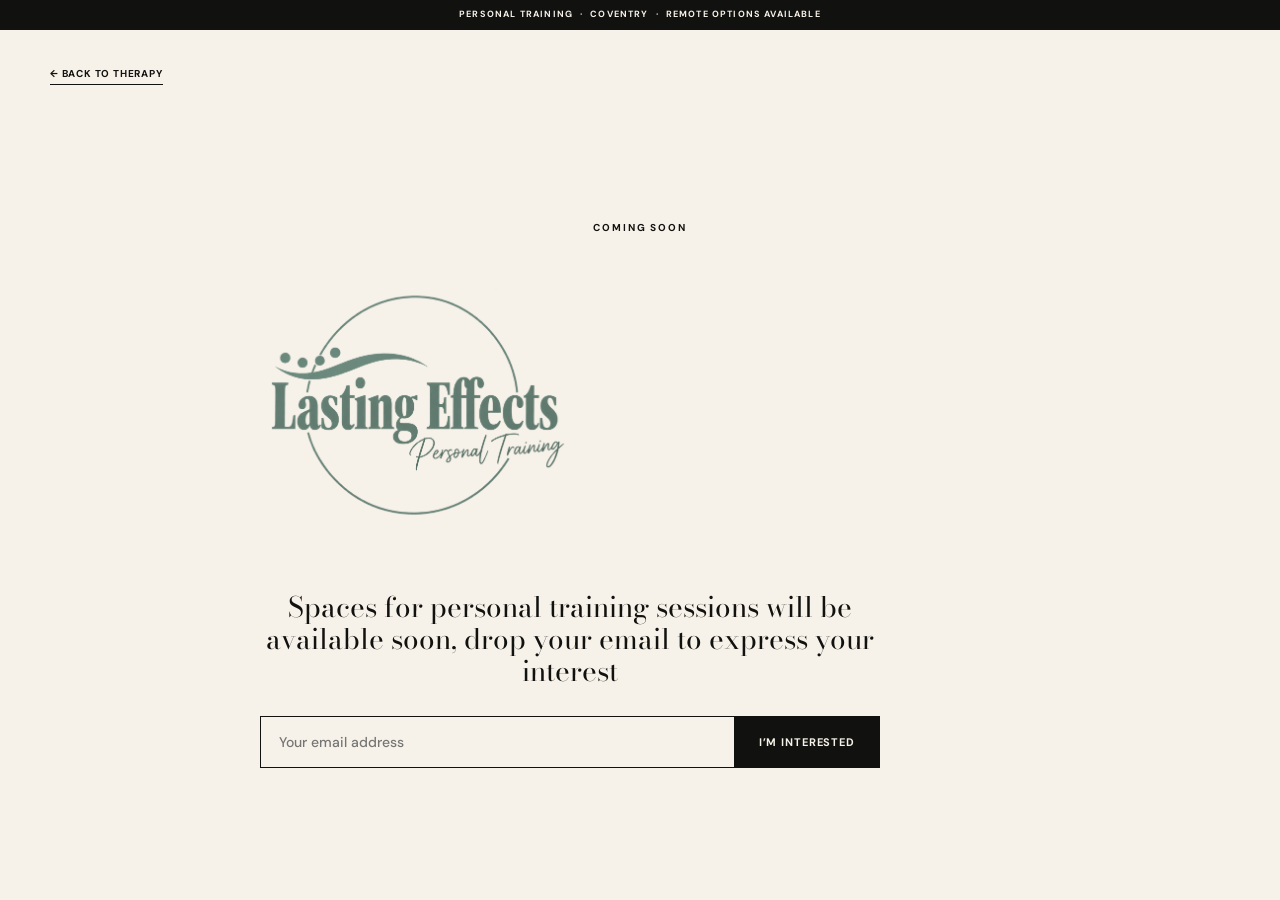
==== commit 1b256a7e: "Add files via upload" ====
--- a/personal-training.html
+++ b/personal-training.html
@@ -11,7 +11,16 @@
   <div class="utility-bar">PERSONAL TRAINING <b>·</b> COVENTRY <b>·</b> REMOTE OPTIONS AVAILABLE</div>
   <main class="pt-placeholder section-shell">
     <a href="index.html" class="simple-link">← Back to Therapy</a>
-    <div class="pt-content"><p class="kicker">COMING SOON</p><h1>Lasting Effects<br><em>Personal Training</em></h1><p>This page is a placeholder for now. We'll build the personal training offer next.</p></div>
+    <div class="pt-content">
+      <p class="kicker">COMING SOON</p>
+      <img class="pt-logo" src="images/SagePTlogo.png" alt="Lasting Effects Personal Training">
+      <p class="pt-intro">Spaces for personal training sessions will be available soon, drop your email to express your interest</p>
+      <form class="pt-interest-form" action="#" method="post" onsubmit="event.preventDefault();">
+        <label class="sr-only" for="pt-email">Email address</label>
+        <input id="pt-email" name="email" type="email" placeholder="Your email address" required>
+        <button type="submit">I’m interested</button>
+      </form>
+    </div>
   </main>
 </body>
 </html>
--- a/styles.css
+++ b/styles.css
@@ -18,3 +18,1070 @@
 @media(max-width:980px){.desktop-links{display:none}.site-nav{grid-template-columns:1fr auto auto}.menu-btn{display:grid;gap:6px;border:0;background:none;padding:10px;cursor:pointer}.menu-btn span{width:22px;height:1px;background:var(--ink)}.mobile-nav.open{display:grid;background:rgba(247,242,233,.95);padding:18px 24px 25px;gap:14px;border-top:1px solid var(--line);box-shadow:0 12px 25px rgba(0,0,0,.08)}.mobile-nav a{font-size:13px}.hero{grid-template-columns:1fr}.hero-photo{order:-1;min-height:390px;background-image:linear-gradient(0deg,var(--cream) 0%,rgba(247,242,233,.88) 8%,rgba(247,242,233,0) 30%),url("images/LastingEffectsHero.png")}.hero-copy{padding:35px 0 44px}.sorting-layout{grid-template-columns:1fr;gap:30px}.approach-layout{grid-template-columns:.8fr 1.2fr;gap:34px}.treatments-main{gap:28px}.treatment-help{margin-left:calc(50% + 14px)}.about-layout{grid-template-columns:.8fr 1.2fr}.credentials{grid-column:1/-1;grid-template-columns:repeat(3,1fr)}.review-track blockquote{flex-basis:50%}.booking-layout{grid-template-columns:1fr .65fr}.footer-grid{grid-template-columns:1fr 1fr 1fr}.footer-logo{grid-column:1}.footer-section:last-child{grid-column:3}}
 @media(max-width:680px){.section-shell,.site-nav{width:calc(100% - 28px)}.utility-bar{font-size:7px;line-height:1.35;min-height:34px}.nav-wrap.scrolled{padding:6px 0}.nav-wrap.scrolled .site-nav{width:calc(100% - 16px);border-radius:8px}.site-nav{min-height:68px;grid-template-columns:1fr auto}.nav-cta{display:none}.nav-logo{width:125px;height:58px}.mobile-book{display:block!important;width:max-content}.hero-photo{min-height:310px}.hero h1{font-size:54px}.lede{font-size:13px}.hero-actions{align-items:flex-start;flex-direction:column}.hero-actions .btn{width:100%}.sorting-section{padding:34px 0}.sorting-intro h2{font-size:45px}.sorting-help{font-size:13px}.sorting-grid{grid-template-columns:1fr 1fr}.sorting-card{min-height:170px;padding:13px 11px}.sorting-card h3{font-size:19px}.sort-icon{font-size:22px}.approach-section{padding:50px 0}.approach-layout{grid-template-columns:1fr;gap:26px}.approach-mark{min-height:240px}.approach-circle{width:240px;height:240px}.approach-mark h2{font-size:39px}.approach-lede{font-size:23px}.treatments-section{padding:48px 0 20px}.treatments-main{grid-template-columns:1fr}.offer-photo{min-height:300px;background-image:linear-gradient(0deg,var(--cream) 0%,rgba(247,242,233,.88) 7%,rgba(247,242,233,0) 30%),url("images/LastingEffectsHero.png")}.offer-list h2{font-size:42px}.treatment-help{margin-left:0;padding-top:22px}.signature-separator{height:115px}.about-section{padding:38px 0 48px}.about-layout{grid-template-columns:1fr}.about-copy h2{font-size:45px}.about-photo-wrap{min-height:380px}.about-photo{height:355px;width:64%}.script-note{font-size:22px}.credentials{grid-column:auto;grid-template-columns:1fr;gap:14px}.reviews-section{padding:46px 0}.reviews-head h2{font-size:44px}.review-carousel{grid-template-columns:42px 1fr 42px;gap:8px}.review-arrow{width:38px;height:38px}.review-track blockquote{flex-basis:100%;padding:8px 10px;border:0}.booking-section{padding-top:42px}.booking-layout{grid-template-columns:1fr}.booking-copy{padding-bottom:10px}.booking-copy h2{font-size:43px}.booking-buttons{gap:8px}.booking-btn{flex:1;min-width:140px;padding:0 11px;font-size:9px}.booking-image{height:280px}.trusted-logos{grid-template-columns:repeat(2,1fr)}.trusted-logo.future:last-child{grid-column:1/-1}.footer-grid{grid-template-columns:1fr 1fr;gap:26px}.footer-logo{grid-column:1/-1}.footer-logo img{width:120px;height:120px}.footer-section:last-child{grid-column:auto}}
 @media(prefers-reduced-motion:reduce){html{scroll-behavior:auto}.site-nav,.nav-wrap,.review-track{transition:none}}
+
+
+/* ===== Final amendment round ===== */
+
+/* 1. Logo larger at the top, returning to compact size once pinned */
+.site-nav .nav-logo{
+  width:300px;
+  height:112px;
+  transition:width .25s ease,height .25s ease;
+}
+.site-nav{
+  grid-template-columns:320px 1fr auto;
+  min-height:122px;
+}
+.nav-wrap.scrolled .site-nav{
+  grid-template-columns:185px 1fr auto;
+}
+.nav-wrap.scrolled .nav-logo{
+  width:150px;
+  height:72px;
+}
+
+/* 2–4. Approach refinements */
+.approach-lede{
+  position:relative;
+  z-index:2;
+}
+.approach-script{
+  display:inline-block;
+  font-family:"Amsterdam Four","Allura",cursive;
+  font-weight:400;
+  color:var(--sage-deep);
+  font-size:1.22em;
+  line-height:.9;
+  letter-spacing:0;
+  white-space:nowrap;
+}
+.approach-copy{
+  position:relative;
+  overflow:visible;
+}
+.black-wiggle{
+  position:absolute;
+  left:-10px;
+  bottom:10px;
+  width:105%;
+  max-width:none;
+  opacity:.04;
+  z-index:0;
+  pointer-events:none;
+}
+.approach-points{position:relative;z-index:2}
+.approach-mark h2{
+  font-variant-ligatures:none;
+  line-height:1.02;
+}
+
+/* 5–6. Treatment photo + immediate help block */
+.offer-photo{
+  background-image:
+    linear-gradient(90deg,rgba(247,242,233,0) 58%,rgba(247,242,233,.35) 75%,rgba(247,242,233,.95) 96%,var(--cream) 100%),
+    url("images/LastingEffectsTreatmentRoom.png");
+  background-position:center;
+}
+.treatment-help{
+  margin-left:calc(50% + 28px);
+  padding:0 0 12px;
+  margin-top:0;
+  border-top:0;
+}
+.treatment-help h3{
+  margin-top:0;
+}
+
+/* 7. Signature separator overlaps the neighbouring cream sections */
+.signature-separator{
+  position:relative;
+  z-index:5;
+  height:150px;
+  margin-top:-55px;
+  margin-bottom:-55px;
+  overflow:visible;
+  pointer-events:none;
+}
+.signature-separator img{
+  width:110vw;
+  max-width:none;
+  margin-left:-5vw;
+  opacity:1;
+}
+
+/* 8–10. About labels/arrows and breathing room around photo */
+.about-photo-wrap{
+  padding-top:38px;
+  min-height:480px;
+}
+.about-photo{
+  margin-top:18px;
+}
+.note-a{left:-2%;top:21%}
+.note-b{left:-4%;top:57%}
+.note-c{right:-1%;top:29%}
+.note-d{right:-13%;bottom:9%;text-align:left;min-width:180px}
+.note-arrow{
+  display:inline-block;
+  font-family:"DM Sans",Arial,sans-serif;
+  font-size:.85em;
+  margin:0 6px;
+  transform:scaleX(1.7);
+  transform-origin:center;
+}
+
+/* 10–11. Booking image breathing room + deliberate 2-line heading */
+.booking-layout{
+  align-items:stretch;
+}
+.booking-image{
+  height:430px;
+  padding-top:42px;
+}
+.booking-image img{
+  max-height:390px;
+}
+.booking-copy h2{
+  max-width:560px;
+}
+
+/* 12–13. Useful Stuff + three-brand Trusted By */
+.useful-trusted-section{
+  background:#fbf7ef;
+  padding:48px 0 50px;
+}
+.useful-header{
+  display:flex;
+  justify-content:space-between;
+  align-items:flex-end;
+  gap:26px;
+  margin-bottom:24px;
+}
+.useful-sub{
+  margin:0;
+  font-size:12px;
+}
+.useful-grid{
+  display:grid;
+  grid-template-columns:repeat(3,1fr);
+  gap:18px;
+}
+.useful-card{
+  display:grid;
+  grid-template-columns:126px 1fr;
+  min-height:205px;
+  border:1px solid var(--line);
+  background:var(--cream);
+}
+.useful-card img{
+  width:100%;
+  height:100%;
+  object-fit:cover;
+}
+.useful-card-copy{
+  padding:19px 17px;
+  display:flex;
+  flex-direction:column;
+}
+.useful-card h3{
+  margin:0;
+  font-size:19px;
+  line-height:1.08;
+  letter-spacing:-.025em;
+}
+.useful-card p{
+  margin:7px 0 0;
+  font-size:10px;
+  text-transform:uppercase;
+  letter-spacing:.08em;
+}
+.useful-card a{
+  margin-top:auto;
+  width:max-content;
+  font-size:9px;
+  letter-spacing:.1em;
+  font-weight:700;
+  border-bottom:1px solid currentColor;
+}
+.trusted-block{
+  border-top:1px solid var(--line);
+  margin-top:38px;
+  padding-top:30px;
+}
+.trusted-block .trusted-logos{
+  grid-template-columns:repeat(3,1fr);
+  gap:32px;
+  max-width:850px;
+}
+.trusted-logo{
+  height:90px;
+}
+
+/* 14. Reviews carousel has five cards and visible side controls */
+.review-carousel{
+  grid-template-columns:64px 1fr 64px;
+}
+.review-arrow{
+  position:relative;
+  z-index:3;
+}
+
+/* 16–18. Smaller, tighter aligned footer */
+.site-footer{
+  padding:28px 0 26px;
+}
+.footer-grid{
+  grid-template-columns:.8fr repeat(4,1fr);
+  gap:26px;
+  align-items:start;
+}
+.footer-logo{
+  align-self:start;
+}
+.footer-logo img{
+  width:75px;
+  height:75px;
+  object-fit:contain;
+  object-position:left top;
+  display:block;
+  margin-top:-4px;
+}
+.footer-section{
+  padding-top:0;
+}
+.footer-label{
+  margin-top:0!important;
+  line-height:1;
+}
+
+@media(max-width:980px){
+  .site-nav{
+    grid-template-columns:250px 1fr auto;
+  }
+  .site-nav .nav-logo{
+    width:230px;
+    height:96px;
+  }
+  .nav-wrap.scrolled .site-nav{
+    grid-template-columns:160px 1fr auto;
+  }
+  .nav-wrap.scrolled .nav-logo{
+    width:140px;
+    height:66px;
+  }
+  .note-d{right:-6%}
+  .useful-grid{grid-template-columns:1fr}
+  .useful-card{grid-template-columns:150px 1fr}
+  .footer-grid{grid-template-columns:repeat(3,1fr)}
+  .footer-logo{grid-column:1}
+}
+
+@media(max-width:680px){
+  .site-nav,
+  .nav-wrap.scrolled .site-nav{
+    grid-template-columns:1fr auto;
+    min-height:74px;
+  }
+  .site-nav .nav-logo,
+  .nav-wrap.scrolled .nav-logo{
+    width:145px;
+    height:66px;
+  }
+  .approach-script{
+    white-space:normal;
+  }
+  .black-wiggle{
+    width:120%;
+    left:-10%;
+    bottom:25px;
+  }
+  .treatment-help{
+    margin-left:0;
+    padding-top:0;
+  }
+  .signature-separator{
+    height:82px;
+    margin-top:-28px;
+    margin-bottom:-28px;
+  }
+  .about-photo-wrap{
+    padding-top:58px;
+    min-height:430px;
+  }
+  .note-d{
+    right:-2%;
+    bottom:4%;
+    min-width:145px;
+  }
+  .booking-image{
+    height:330px;
+    padding-top:60px;
+  }
+  .booking-image img{
+    max-height:280px;
+  }
+  .useful-header{
+    display:block;
+  }
+  .useful-header .simple-link{
+    margin-top:14px;
+  }
+  .useful-card{
+    grid-template-columns:105px 1fr;
+    min-height:170px;
+  }
+  .useful-card h3{font-size:17px}
+  .trusted-block .trusted-logos{
+    grid-template-columns:1fr;
+    gap:12px;
+  }
+  .footer-grid{
+    grid-template-columns:1fr 1fr;
+  }
+  .footer-logo{
+    grid-column:1;
+  }
+  .footer-logo img{
+    width:62px;
+    height:62px;
+  }
+}
+
+
+/* ===== Amendment round V5 ===== */
+
+/* 1. Approach layout */
+.approach-mark{
+  min-height:390px;
+  overflow:visible;
+  align-items:start;
+  padding-top:8px;
+}
+.approach-circle{
+  width:315px;
+  height:315px;
+  top:0;
+}
+.approach-mark>div{
+  margin-top:60px;
+}
+.approach-mark h2{
+  font-size:72px;
+  line-height:.94;
+}
+.approach-wiggle{
+  position:absolute;
+  left:-4%;
+  bottom:-14px;
+  width:112%;
+  max-width:none;
+  opacity:.04;
+  pointer-events:none;
+  z-index:0;
+}
+.approach-copy{
+  align-self:start;
+  padding-top:60px;
+}
+.approach-points{
+  margin-top:62px;
+}
+.black-wiggle{
+  display:none!important;
+}
+
+/* 2. Keep treatment help directly attached and aligned with right column */
+.treatments-main{
+  align-items:stretch;
+}
+.offer-list{
+  display:flex;
+  flex-direction:column;
+}
+.accordion{
+  margin-bottom:0;
+}
+.treatment-help{
+  margin-left:calc(50% + 28px);
+  margin-top:-1px;
+  padding:14px 0 0;
+}
+.treatment-help h3{
+  margin:0 0 6px;
+}
+.treatment-help p{
+  margin:0 0 10px;
+}
+
+/* 3. Prevent selfie from cropping at the top */
+.about-photo-wrap{
+  overflow:visible;
+  padding-top:78px;
+}
+.about-photo{
+  width:64%;
+  height:auto;
+  max-height:430px;
+  object-fit:contain;
+  object-position:center top;
+  margin-top:0;
+}
+
+/* 4–5. About arrows/cursive sage + rehab note moved outward */
+.script-note,
+.note-arrow{
+  color:var(--sage-deep);
+}
+.note-d{
+  right:-18%;
+  min-width:200px;
+}
+
+/* 6. Booking image smaller and closer to text */
+.booking-layout{
+  grid-template-columns:1fr .62fr;
+  gap:20px;
+}
+.booking-image{
+  height:405px;
+  padding-top:60px;
+  justify-content:flex-start;
+}
+.booking-image img{
+  max-height:360px;
+  transform:translateX(-20px);
+}
+
+/* 7–8. Useful Stuff typography + carousel */
+.useful-header{
+  margin-bottom:26px;
+}
+.useful-kicker{
+  font-size:10px;
+  letter-spacing:.19em;
+  font-weight:700;
+}
+.useful-sub{
+  margin:0;
+  font-family:"Bodoni Moda",Georgia,serif;
+  font-size:53px;
+  line-height:.95;
+  letter-spacing:-.045em;
+}
+.useful-carousel{
+  display:grid;
+  grid-template-columns:54px 1fr 54px;
+  align-items:center;
+  gap:16px;
+}
+.useful-window{
+  overflow:hidden;
+}
+.useful-track{
+  display:flex;
+  transition:transform .35s ease;
+}
+.useful-card{
+  flex:0 0 33.333%;
+  display:grid;
+  grid-template-columns:126px 1fr;
+  min-height:220px;
+  border:0;
+  border-right:1px solid var(--line);
+  background:transparent;
+  padding:0 20px;
+}
+.useful-card:first-child{
+  padding-left:0;
+}
+.useful-card:last-child{
+  border-right:0;
+  padding-right:0;
+}
+.useful-card img{
+  width:100%;
+  height:100%;
+  object-fit:cover;
+}
+.useful-card-copy{
+  padding:18px 16px;
+}
+.useful-arrow{
+  width:44px;
+  height:44px;
+  border:1px solid var(--ink);
+  background:transparent;
+  color:var(--ink);
+  cursor:pointer;
+  font-size:18px;
+}
+.useful-arrow:hover{
+  background:var(--ink);
+  color:var(--cream);
+}
+
+/* 9. Footer section spacing consistency */
+.footer-grid{
+  column-gap:32px;
+}
+.footer-section{
+  display:flex;
+  flex-direction:column;
+  gap:7px;
+  padding:0;
+  margin:0;
+}
+.footer-label{
+  margin:0 0 8px!important;
+  padding:0;
+  line-height:1;
+}
+.footer-section a,
+.footer-section span{
+  line-height:1.45;
+  margin:0;
+}
+
+/* 10. Footer icon sizing */
+.footer-contact-icon{
+  width:16px;
+  height:16px;
+  object-fit:contain;
+  flex:0 0 auto;
+}
+.whatsapp-footer-icon{
+  filter:invert(1);
+}
+.email-footer-icon{
+  display:inline-flex;
+  width:18px;
+  min-width:18px;
+  font-size:16px;
+  line-height:1;
+  justify-content:center;
+}
+
+@media(max-width:980px){
+  .approach-mark h2{font-size:62px}
+  .approach-mark{min-height:355px}
+  .approach-circle{width:285px;height:285px}
+  .approach-copy{padding-top:45px}
+  .approach-points{margin-top:48px}
+  .note-d{right:-8%}
+  .useful-card{flex-basis:50%}
+}
+
+@media(max-width:680px){
+  .approach-mark{
+    min-height:330px;
+    padding-top:0;
+  }
+  .approach-circle{
+    width:255px;
+    height:255px;
+  }
+  .approach-mark>div{
+    margin-top:52px;
+  }
+  .approach-mark h2{
+    font-size:48px;
+  }
+  .approach-wiggle{
+    width:120%;
+    left:-10%;
+    bottom:-4px;
+  }
+  .approach-copy{
+    padding-top:10px;
+  }
+  .approach-points{
+    margin-top:34px;
+  }
+  .treatment-help{
+    margin-left:0;
+  }
+  .about-photo-wrap{
+    padding-top:95px;
+  }
+  .about-photo{
+    max-height:390px;
+  }
+  .note-d{
+    right:-2%;
+    min-width:150px;
+  }
+  .booking-layout{
+    grid-template-columns:1fr;
+  }
+  .booking-image{
+    height:310px;
+    padding-top:76px;
+    justify-content:center;
+  }
+  .booking-image img{
+    max-height:275px;
+    transform:none;
+  }
+  .useful-sub{
+    font-size:42px;
+  }
+  .useful-carousel{
+    grid-template-columns:40px 1fr 40px;
+    gap:8px;
+  }
+  .useful-card{
+    flex-basis:100%;
+    grid-template-columns:105px 1fr;
+    min-height:185px;
+    border-right:0;
+    padding:0 8px;
+  }
+}
+
+/* ===== V6 final requested refinements ===== */
+.georgia-i{font-family:Georgia,serif;font-style:normal;font-weight:400;letter-spacing:-.02em}
+
+/* Approach: preserve copy and evidence spacing, position faded wiggle to frame fixes */
+.approach-section{padding-bottom:5px}
+.approach-mark{min-height:430px}
+.approach-wiggle{left:9%;bottom:-12px;width:105%;opacity:.04}
+.approach-layout{align-items:start}
+.approach-copy{padding-top:60px}
+.approach-points{margin-top:62px}
+
+/* Treatments begin almost immediately after approach */
+.treatments-section{padding-top:5px}
+.treatments-main{align-items:start}
+.offer-photo{min-height:0;height:397px;background-size:cover;background-position:center}
+.offer-list{min-height:0}
+.treatment-help{margin:0;padding:28px 0 34px;border:0}
+.treatment-help h3{font-size:31px;margin:0 0 9px}
+.treatment-help p{margin:0 0 13px}
+.whatsapp-link img{width:23px;height:23px;object-fit:contain}
+.signature-separator{margin-top:0;position:relative;z-index:1}
+
+/* Booking: three true columns, photo in centre, blank third column */
+.booking-layout{grid-template-columns:1.05fr .72fr 1fr;gap:24px;align-items:end;min-height:430px}
+.booking-copy{padding-bottom:50px}
+.booking-copy h2{font-size:58px;line-height:.94}
+.booking-image{height:405px;padding-top:48px;justify-content:center;overflow:visible}
+.booking-image img{max-height:355px;transform:none}
+.booking-blank{min-height:1px}
+
+/* Footer: compact and evenly distributed like reference */
+.site-footer{padding:20px 0 18px}
+.footer-grid{grid-template-columns:.72fr 1.35fr 1.2fr .9fr .85fr;gap:34px;align-items:start}
+.footer-logo img{width:66px;height:66px;margin-top:-3px}
+.footer-section{gap:6px;font-size:10px}
+.footer-label{margin:0 0 9px!important;font-size:9px;letter-spacing:.17em}
+.icon-link{display:flex;align-items:center;gap:8px}
+.footer-contact-icon{width:15px;height:15px;object-fit:contain;filter:invert(1)}
+.footer-contact-icon.email-img{width:17px;height:17px}
+.instagram-icon{width:16px;height:16px}
+
+@media(max-width:980px){
+  .approach-mark{min-height:385px}
+  .offer-photo{height:385px}
+  .booking-layout{grid-template-columns:1fr .75fr .45fr}
+  .footer-grid{grid-template-columns:.65fr 1.4fr 1.15fr .8fr .8fr;gap:20px}
+}
+@media(max-width:680px){
+  .approach-section{padding-bottom:5px}
+  .approach-mark{min-height:345px}
+  .approach-wiggle{left:3%;bottom:0;width:112%}
+  .treatments-section{padding-top:5px}
+  .offer-photo{height:330px}
+  .treatment-help{padding:22px 0 30px}
+  .booking-layout{grid-template-columns:1fr 1fr;gap:10px}
+  .booking-copy{padding-bottom:34px}
+  .booking-copy h2{font-size:45px}
+  .booking-image{height:330px;padding-top:60px}
+  .booking-image img{max-height:285px}
+  .booking-blank{display:none}
+  .footer-grid{grid-template-columns:1fr 1fr;gap:24px 28px}
+  .footer-logo{grid-column:1 / -1}
+}
+
+
+/* ===== Round 6 amendments / V7 ===== */
+
+/* 1. Libre Baskerville only on the i in fixes */
+.libre-i{
+  font-family:"Libre Baskerville",Georgia,serif;
+  font-style:normal;
+  font-weight:400;
+  display:inline-block;
+  letter-spacing:-.02em;
+}
+
+/* 2. Nudge faded approach wiggle 25px right */
+.approach-wiggle{
+  left:calc(-4% + 25px);
+}
+
+/* 3–4. Treatment help now belongs to the image column */
+.offer-photo-column{
+  display:flex;
+  flex-direction:column;
+  min-width:0;
+}
+.offer-photo-column .offer-photo{
+  width:100%;
+}
+.offer-photo-column .treatment-help{
+  margin:0;
+  padding:20px 0 24px;
+  width:100%;
+}
+.offer-photo-column .treatment-help h3{
+  margin:0 0 6px;
+}
+.offer-photo-column .treatment-help p{
+  margin:0 0 10px;
+}
+.whatsapp-link img{
+  width:24px;
+  height:24px;
+  object-fit:contain;
+}
+
+/* 5. Match LET'S FIGURE IT OUT to ABOUT ME kicker sizing */
+.booking-copy>.kicker{
+  font-size:10px;
+  letter-spacing:.19em;
+  font-weight:700;
+}
+
+/* 6. Centre copy/photo pair within the 3-column composition */
+.booking-layout{
+  grid-template-columns:minmax(330px,440px) minmax(260px,360px) minmax(80px,1fr);
+  justify-content:center;
+  column-gap:28px;
+}
+.booking-copy{
+  justify-self:end;
+  width:100%;
+}
+.booking-image{
+  justify-self:start;
+  width:100%;
+}
+
+/* 7. Script cream job annotation */
+.booking-explainer{
+  margin-bottom:0!important;
+}
+.booking-job{
+  position:absolute;
+  left:54%;
+  top:57%;
+  z-index:4;
+  font-family:"Amsterdam Four","Allura",cursive;
+  color:var(--cream);
+  font-size:38px;
+  line-height:1;
+  white-space:nowrap;
+  transform:rotate(16deg);
+  transform-origin:left center;
+  pointer-events:none;
+}
+.booking-section .section-shell{
+  position:relative;
+}
+
+/* 8. Policies slightly left for more even footer spacing */
+.footer-grid .footer-section:last-child{
+  transform:translateX(-20px);
+}
+
+@media(max-width:980px){
+  .booking-layout{
+    grid-template-columns:minmax(300px,1fr) minmax(230px,320px) 50px;
+    column-gap:18px;
+  }
+  .booking-job{
+    left:51%;
+    top:59%;
+    font-size:32px;
+  }
+}
+@media(max-width:680px){
+  .approach-wiggle{
+    left:calc(-10% + 25px);
+  }
+  .offer-photo-column .treatment-help{
+    padding:16px 0 22px;
+  }
+  .booking-layout{
+    grid-template-columns:1fr;
+  }
+  .booking-job{
+    position:relative;
+    display:block;
+    left:auto;
+    top:auto;
+    margin:-4px 0 12px 42%;
+    font-size:30px;
+    transform:rotate(10deg);
+  }
+  .footer-grid .footer-section:last-child{
+    transform:none;
+  }
+}
+
+
+/* ===== V7 booking-centre refinement ===== */
+
+/* Centre the content as a true two-column unit with equal outer whitespace. */
+.booking-section .section-shell{
+  position:relative;
+}
+
+.booking-layout{
+  width:min(920px, 100%);
+  margin-inline:auto;
+  display:grid;
+  grid-template-columns:minmax(360px, 470px) minmax(280px, 360px);
+  justify-content:center;
+  align-items:end;
+  column-gap:42px;
+}
+
+.booking-copy{
+  width:100%;
+  justify-self:end;
+}
+
+.booking-image{
+  width:100%;
+  justify-self:start;
+  display:flex;
+  justify-content:center;
+  align-items:flex-end;
+}
+
+/* Make the script feel like a spoken response to the preceding sentence. */
+.booking-response{
+  position:relative;
+  display:inline-block;
+  max-width:470px;
+  margin-top:8px;
+  padding-right:135px;
+}
+
+.booking-explainer{
+  margin:0!important;
+  max-width:360px;
+}
+
+.booking-job{
+  position:absolute;
+  left:315px;
+  top:4px;
+  margin:0;
+  font-family:"Amsterdam Four","Allura",cursive;
+  color:var(--cream);
+  font-size:35px;
+  line-height:.95;
+  white-space:nowrap;
+  transform:rotate(9deg);
+  transform-origin:left center;
+  pointer-events:none;
+}
+
+/* Keep buttons anchored to the copy rather than drifting beneath the image. */
+.booking-buttons{
+  margin-top:26px;
+}
+
+@media(max-width:980px){
+  .booking-layout{
+    width:min(820px,100%);
+    grid-template-columns:minmax(320px,430px) minmax(240px,320px);
+    column-gap:28px;
+  }
+
+  .booking-response{
+    padding-right:105px;
+  }
+
+  .booking-job{
+    left:275px;
+    top:7px;
+    font-size:31px;
+  }
+}
+
+@media(max-width:680px){
+  .booking-layout{
+    width:100%;
+    grid-template-columns:1fr;
+    row-gap:4px;
+  }
+
+  .booking-copy,
+  .booking-image{
+    justify-self:stretch;
+  }
+
+  .booking-response{
+    display:block;
+    max-width:none;
+    padding-right:0;
+    padding-bottom:40px;
+  }
+
+  .booking-explainer{
+    max-width:100%;
+  }
+
+  .booking-job{
+    left:auto;
+    right:8%;
+    top:29px;
+    font-size:30px;
+    transform:rotate(7deg);
+  }
+
+  .booking-image{
+    justify-content:center;
+  }
+}
+
+
+/* ===== Seventh amendments / V8 ===== */
+
+/* 1. Approach title back to three lines, reduced, with script lower two lines */
+.approach-mark h2.approach-title{
+  font-size:58px;
+  line-height:.91;
+  letter-spacing:-.045em;
+}
+.approach-title-main{
+  font-family:"Bodoni Moda",Georgia,serif;
+}
+.approach-title-script{
+  font-family:"Amsterdam Four","Allura",cursive;
+  font-weight:400;
+  font-size:.86em;
+  letter-spacing:0;
+  line-height:.84;
+}
+
+/* 3. Remove old decorative job annotation completely */
+.booking-job{display:none!important}
+.booking-response{
+  position:static;
+  display:block;
+  max-width:none;
+  margin-top:8px;
+  padding:0;
+}
+.booking-explainer{
+  max-width:none;
+}
+
+/* 4. Zero internal gap between booking columns; outer page space does the balancing */
+.booking-layout{
+  width:min(930px,calc(100% - 180px));
+  grid-template-columns:minmax(390px,1fr) minmax(300px,360px);
+  column-gap:0;
+  margin-inline:auto;
+}
+.booking-copy{
+  padding-right:0;
+}
+.booking-image{
+  padding-left:0;
+  margin-left:0;
+}
+.booking-image img{
+  transform:none;
+}
+
+/* 5. Tighten Location→Follow by 10px while keeping Follow→Policies relationship */
+.footer-grid{
+  grid-template-columns:.8fr 1.2fr 1fr .9fr .9fr;
+  column-gap:32px;
+}
+.footer-grid .footer-section:nth-of-type(3){
+  transform:translateX(-10px);
+}
+.footer-grid .footer-section:nth-of-type(4){
+  transform:translateX(-10px);
+}
+
+/* 6–8. Personal Training coming-soon page */
+.pt-content{
+  max-width:760px;
+}
+.pt-logo{
+  display:block;
+  width:min(650px,92vw);
+  max-height:310px;
+  object-fit:contain;
+  object-position:left center;
+  margin:18px 0 22px;
+}
+.pt-intro{
+  max-width:620px;
+  font-family:"Bodoni Moda",Georgia,serif;
+  font-size:28px;
+  line-height:1.15;
+}
+.pt-interest-form{
+  display:flex;
+  width:min(620px,100%);
+  margin-top:28px;
+}
+.pt-interest-form input{
+  flex:1;
+  min-width:0;
+  border:1px solid var(--ink);
+  border-right:0;
+  background:var(--cream);
+  padding:16px 18px;
+  font:500 14px "DM Sans",Arial,sans-serif;
+  color:var(--ink);
+}
+.pt-interest-form button{
+  border:1px solid var(--ink);
+  background:var(--ink);
+  color:var(--cream);
+  padding:16px 24px;
+  font:700 11px "DM Sans",Arial,sans-serif;
+  text-transform:uppercase;
+  letter-spacing:.08em;
+  cursor:pointer;
+}
+.sr-only{
+  position:absolute;width:1px;height:1px;padding:0;margin:-1px;
+  overflow:hidden;clip:rect(0,0,0,0);white-space:nowrap;border:0;
+}
+
+@media(max-width:980px){
+  .approach-mark h2.approach-title{font-size:52px}
+  .booking-layout{
+    width:min(820px,calc(100% - 80px));
+    grid-template-columns:minmax(340px,1fr) minmax(260px,320px);
+  }
+}
+@media(max-width:680px){
+  .approach-mark h2.approach-title{font-size:44px}
+  .booking-layout{
+    width:100%;
+    grid-template-columns:1fr;
+  }
+  .footer-grid .footer-section:nth-of-type(3),
+  .footer-grid .footer-section:nth-of-type(4){
+    transform:none;
+  }
+  .pt-intro{font-size:23px}
+  .pt-interest-form{display:block}
+  .pt-interest-form input{
+    width:100%;border-right:1px solid var(--ink);
+  }
+  .pt-interest-form button{
+    width:100%;margin-top:8px;
+  }
+}
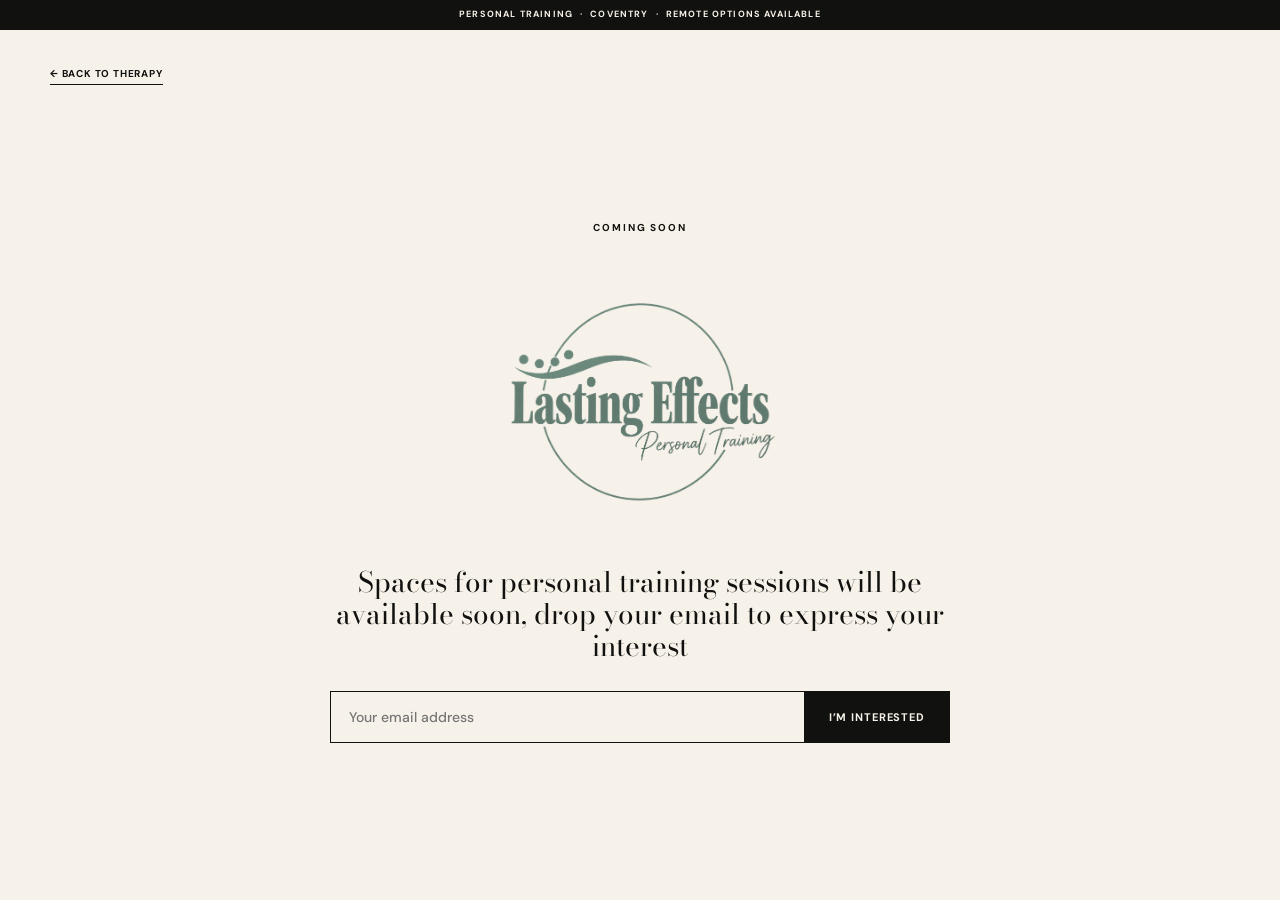
==== commit 2cc5b5f3: "Update personal-training.html" ====
--- a/personal-training.html
+++ b/personal-training.html
@@ -13,7 +13,9 @@
     <a href="index.html" class="simple-link">← Back to Therapy</a>
     <div class="pt-content">
       <p class="kicker">COMING SOON</p>
-      <img class="pt-logo" src="images/SagePTlogo.png" alt="Lasting Effects Personal Training">
+      <div class="pt-logo-wrap">
+    <img class="pt-logo" src="images/SagePTlogo.png" alt="Lasting Effects Personal Training">
+</div>
       <p class="pt-intro">Spaces for personal training sessions will be available soon, drop your email to express your interest</p>
       <form class="pt-interest-form" action="#" method="post" onsubmit="event.preventDefault();">
         <label class="sr-only" for="pt-email">Email address</label>
@@ -23,4 +25,4 @@
     </div>
   </main>
 </body>
-</html>+</html>
--- a/styles.css
+++ b/styles.css
@@ -716,7 +716,7 @@
 
 /* 2. Nudge faded approach wiggle 25px right */
 .approach-wiggle{
-  left:calc(-4% + 25px);
+  left:calc(-4% + 175px);
 }
 
 /* 3–4. Treatment help now belongs to the image column */
@@ -1085,3 +1085,149 @@
     width:100%;margin-top:8px;
   }
 }
+
+/* Wiggle final positioning */
+.approach-wiggle {
+    position: absolute;
+    left: 0 !important;
+    transform: translateX(115px);
+}
+
+@media (max-width: 680px) {
+    .approach-wiggle {
+        transform: translateX(45px);
+    }
+}
+
+/* Booking section final positioning */
+.booking-layout {
+    width: min(980px, calc(100% - 160px));
+    margin-inline: auto;
+
+    display: grid;
+    grid-template-columns: 1fr 360px;
+    column-gap: 0;
+    align-items: end;
+}
+
+.booking-copy {
+    padding-right: 0;
+    margin-right: 0;
+}
+
+.booking-image {
+    padding-left: 0;
+    margin-left: 0;
+
+    display: flex;
+    justify-content: flex-start;
+    align-items: flex-end;
+}
+
+.booking-image img {
+    max-height: 385px;
+    transform: translateX(-20px);
+}
+
+@media (max-width: 680px) {
+    .booking-layout {
+        width: 100%;
+        grid-template-columns: 1fr;
+    }
+
+    .booking-image {
+        justify-content: center;
+    }
+
+    .booking-image img {
+        max-height: 300px;
+        transform: none;
+    }
+}
+
+/* Booking section final positioning */
+
+.booking-layout {
+    width: fit-content;
+    max-width: calc(100% - 120px);
+    margin-inline: auto;
+
+    display: grid;
+    grid-template-columns: 430px 360px;
+    column-gap: 0;
+
+    align-items: end;
+    justify-content: center;
+}
+
+.booking-copy {
+    transform: translateX(35px);
+    width: 430px;
+    padding: 0;
+    margin: 0;
+}
+
+.booking-image {
+    width: 360px;
+    padding: 0;
+    margin: 0;
+
+    display: flex;
+    justify-content: flex-start;
+    align-items: flex-end;
+}
+
+.booking-image img {
+    max-height: 385px;
+    margin: 0;
+    transform: none;
+}
+
+.booking-question-link {
+    display: inline-block;
+    margin-bottom: 25px;
+}
+
+/* Personal Training page final alignment */
+
+.pt-content {
+    max-width: 760px;
+    margin: 15vh auto;
+    text-align: center;
+
+    display: flex;
+    flex-direction: column;
+    align-items: center;
+}
+
+.pt-logo {
+    display: block;
+    width: min(650px, 90%);
+    height: auto;
+    object-fit: contain;
+    margin: 18px auto 22px;
+}
+
+.pt-intro {
+    max-width: 620px;
+    margin: 0 auto;
+    text-align: center;
+}
+
+.pt-interest-form {
+    width: min(620px, 100%);
+    margin: 28px auto 0;
+}
+
+.pt-content .pt-logo {
+    display: block !important;
+    position: static !important;
+    float: none !important;
+
+    width: min(650px, 90%) !important;
+    height: auto !important;
+
+    margin: 18px auto 22px !important;
+    transform: none !important;
+    align-self: center !important;
+}
